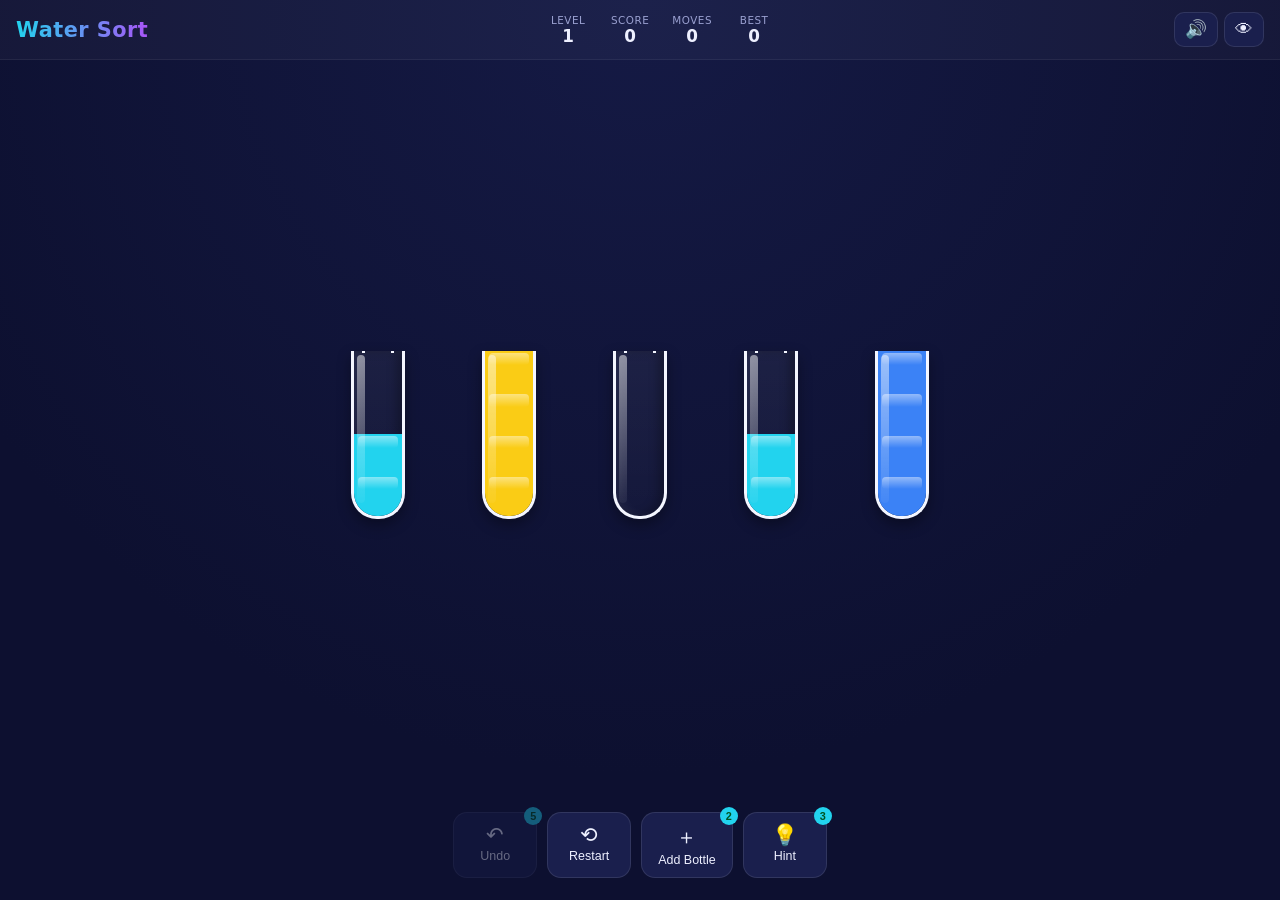
==== index.html @ 296abd73 "Make Water Sort Puzzle an installable, offline-capable PWA Add manifest.json, a cache-first service " ====
<!DOCTYPE html>
<html lang="en">
<head>
<meta charset="UTF-8" />
<meta name="viewport" content="width=device-width, initial-scale=1, maximum-scale=1, user-scalable=no" />
<title>Water Sort Puzzle</title>
<link rel="manifest" href="manifest.json" />
<link rel="icon" href="favicon.svg" type="image/svg+xml" />
<link rel="apple-touch-icon" href="icons/apple-touch-icon.png" />
<meta name="theme-color" content="#0d1030" />
<meta name="apple-mobile-web-app-capable" content="yes" />
<meta name="apple-mobile-web-app-status-bar-style" content="black-translucent" />
<link rel="stylesheet" href="style.css" />
</head>
<body>
  <header class="header">
    <h1 class="title">Water&nbsp;Sort</h1>
    <div class="stats">
      <div class="stat"><span class="stat-label">Level</span><span id="stat-level" class="stat-value">1</span></div>
      <div class="stat"><span class="stat-label">Score</span><span id="stat-score" class="stat-value">0</span></div>
      <div class="stat"><span class="stat-label">Moves</span><span id="stat-moves" class="stat-value">0</span></div>
      <div class="stat"><span class="stat-label">Best</span><span id="stat-best" class="stat-value">0</span></div>
    </div>
    <div class="header-toggles">
      <button id="btn-mute" class="icon-btn" title="Mute / unmute sound" aria-pressed="false">🔊</button>
      <button id="btn-colorblind" class="icon-btn" title="Colorblind-friendly symbols" aria-pressed="false">👁</button>
      <button id="btn-install" class="icon-btn" title="Install app" hidden>⬇</button>
    </div>
  </header>

  <main class="main">
    <div id="stuck-banner" class="stuck-banner" hidden>
      No moves left! Try <strong>Undo</strong> or <strong>Restart</strong>.
    </div>
    <div id="board" class="board"></div>
  </main>

  <footer class="controls">
    <button id="btn-undo" class="ctrl-btn">
      <span class="ctrl-icon">↶</span>
      <span class="ctrl-text">Undo</span>
      <span class="ctrl-count" id="undo-count">5</span>
    </button>
    <button id="btn-restart" class="ctrl-btn">
      <span class="ctrl-icon">⟲</span>
      <span class="ctrl-text">Restart</span>
    </button>
    <button id="btn-add" class="ctrl-btn">
      <span class="ctrl-icon">＋</span>
      <span class="ctrl-text">Add Bottle</span>
      <span class="ctrl-count" id="add-count">2</span>
    </button>
    <button id="btn-hint" class="ctrl-btn">
      <span class="ctrl-icon">💡</span>
      <span class="ctrl-text">Hint</span>
      <span class="ctrl-count" id="hint-count">3</span>
    </button>
  </footer>

  <div id="win-overlay" class="win-overlay" hidden>
    <canvas id="confetti-canvas" class="confetti-canvas"></canvas>
    <div class="win-card">
      <h2>Level Complete!</h2>
      <div id="win-stars" class="win-stars">★★★</div>
      <div id="win-score" class="win-score">+100 points</div>
      <button id="btn-next" class="ctrl-btn primary">Next Level →</button>
    </div>
  </div>

  <script src="game.js"></script>
  <script>
    (function () {
      // Register the service worker with a relative path so it works both
      // locally (including file://, where it silently fails) and on
      // GitHub Pages project subpaths.
      if ('serviceWorker' in navigator) {
        try {
          window.addEventListener('load', function () {
            navigator.serviceWorker.register('sw.js').catch(function () {});
          });
        } catch (e) {}
      }

      // Install prompt handling.
      var deferredPrompt = null;
      var installBtn = document.getElementById('btn-install');

      window.addEventListener('beforeinstallprompt', function (e) {
        e.preventDefault();
        deferredPrompt = e;
        if (installBtn) installBtn.hidden = false;
      });

      if (installBtn) {
        installBtn.addEventListener('click', function () {
          if (!deferredPrompt) return;
          deferredPrompt.prompt();
          deferredPrompt.userChoice
            .finally(function () {
              deferredPrompt = null;
              installBtn.hidden = true;
            });
        });
      }

      window.addEventListener('appinstalled', function () {
        deferredPrompt = null;
        if (installBtn) installBtn.hidden = true;
      });
    })();
  </script>
</body>
</html>
---- style.css ----
/* ---------- Base / variables ---------- */
:root {
  --bg: #0d1030;
  --bg-2: #151a45;
  --panel: #1a1f4d;
  --text: #eef0ff;
  --text-dim: #9aa0d0;
  --accent: #22d3ee;
  --rim: #f4f6ff;
  --danger: #ef4444;
  --radius: 16px;
}

* { box-sizing: border-box; }

html, body {
  margin: 0;
  padding: 0;
  height: 100%;
  background: radial-gradient(circle at 50% 0%, var(--bg-2), var(--bg) 70%);
  color: var(--text);
  font-family: 'Segoe UI', system-ui, -apple-system, Roboto, sans-serif;
  -webkit-tap-highlight-color: transparent;
  overflow-x: hidden;
}

body {
  display: flex;
  flex-direction: column;
  min-height: 100vh;
}

/* ---------- Header ---------- */
.header {
  display: flex;
  align-items: center;
  justify-content: space-between;
  gap: 8px;
  padding: 12px 16px;
  background: rgba(255, 255, 255, 0.03);
  border-bottom: 1px solid rgba(255, 255, 255, 0.06);
  flex-wrap: wrap;
}

.title {
  font-size: 1.3rem;
  margin: 0;
  font-weight: 700;
  letter-spacing: 0.5px;
  background: linear-gradient(90deg, #22d3ee, #a855f7);
  -webkit-background-clip: text;
  background-clip: text;
  color: transparent;
  white-space: nowrap;
}

.stats {
  display: flex;
  gap: 14px;
  flex-wrap: wrap;
}

.stat {
  display: flex;
  flex-direction: column;
  align-items: center;
  min-width: 48px;
}

.stat-label {
  font-size: 0.65rem;
  color: var(--text-dim);
  text-transform: uppercase;
  letter-spacing: 0.5px;
}

.stat-value {
  font-size: 1.05rem;
  font-weight: 700;
}

.header-toggles {
  display: flex;
  gap: 6px;
}

.icon-btn {
  background: var(--panel);
  border: 1px solid rgba(255, 255, 255, 0.1);
  color: var(--text);
  font-size: 1.1rem;
  border-radius: 10px;
  padding: 6px 10px;
  cursor: pointer;
  transition: transform 0.15s ease, background 0.15s ease;
}
.icon-btn:hover { transform: translateY(-1px); }
.icon-btn:active { transform: translateY(0); }
.icon-btn.active {
  background: linear-gradient(135deg, #22d3ee55, #a855f755);
  border-color: var(--accent);
}

/* ---------- Main / board ---------- */
.main {
  flex: 1;
  display: flex;
  flex-direction: column;
  align-items: center;
  justify-content: center;
  padding: 16px;
  gap: 12px;
}

.stuck-banner {
  background: rgba(239, 68, 68, 0.15);
  border: 1px solid var(--danger);
  color: #ffd7d7;
  padding: 8px 14px;
  border-radius: 10px;
  font-size: 0.85rem;
  text-align: center;
  animation: pulse-banner 1.6s ease-in-out infinite;
}

@keyframes pulse-banner {
  0%, 100% { opacity: 0.85; }
  50% { opacity: 1; }
}

.board {
  display: grid;
  grid-template-columns: repeat(5, 1fr);
  gap: 18px 14px;
  max-width: 640px;
  width: 100%;
  justify-items: center;
}

/* When there are more than 10 bottles, allow wrapping to a 3rd/4th row */
.board.bottles-11, .board.bottles-12, .board.bottles-13, .board.bottles-14 {
  grid-template-columns: repeat(5, 1fr);
}

.bottle-wrap {
  display: flex;
  align-items: flex-end;
  justify-content: center;
  height: 180px;
}

/* ---------- Bottle ---------- */
.bottle {
  position: relative;
  width: 54px;
  height: 168px;
  cursor: pointer;
  display: flex;
  align-items: flex-end;
  transition: transform 0.18s ease;
  outline: none;
}

.bottle.selected {
  transform: translateY(-14px);
}

.bottle.shake {
  animation: shake 0.32s ease;
}

@keyframes shake {
  0%, 100% { transform: translateX(0); }
  20% { transform: translateX(-6px); }
  40% { transform: translateX(6px); }
  60% { transform: translateX(-4px); }
  80% { transform: translateX(4px); }
}

.bottle.pour-bounce {
  animation: pourBounce 0.3s ease;
}

@keyframes pourBounce {
  0% { transform: scale(1); }
  40% { transform: scale(1.06, 0.94); }
  100% { transform: scale(1); }
}

.bottle.hint-from {
  animation: hintGlow 0.9s ease-in-out infinite;
}
.bottle.hint-to {
  animation: hintGlow 0.9s ease-in-out infinite;
  animation-delay: 0.2s;
}

@keyframes hintGlow {
  0%, 100% { filter: drop-shadow(0 0 0 rgba(250, 204, 21, 0)); }
  50% { filter: drop-shadow(0 0 10px rgba(250, 204, 21, 0.9)); }
}

.liquid-wrap {
  position: relative;
  width: 100%;
  height: 100%;
  background: linear-gradient(180deg, rgba(255,255,255,0.05), rgba(255,255,255,0.02));
  border: 3px solid var(--rim);
  border-top: none;
  border-radius: 0 0 26px 26px;
  display: flex;
  flex-direction: column-reverse;
  overflow: hidden;
  box-shadow:
    inset -6px 0 10px rgba(0,0,0,0.25),
    inset 6px 0 10px rgba(255,255,255,0.05),
    0 6px 14px rgba(0,0,0,0.35);
}

/* the neck / rim of the bottle */
.liquid-wrap::before {
  content: '';
  position: absolute;
  top: -8px;
  left: 8px;
  right: 8px;
  height: 10px;
  background: transparent;
  border-left: 3px solid var(--rim);
  border-right: 3px solid var(--rim);
  border-radius: 4px 4px 0 0;
}

.segment {
  position: relative;
  flex: 1 0 25%;
  width: 100%;
  transition: transform 0.28s cubic-bezier(.34,1.56,.64,1), opacity 0.2s ease, background 0.2s ease;
}

.segment.empty-seg {
  background: transparent;
}

.segment.lifted {
  transform: translateY(-10px);
}

.segment:not(.empty-seg)::after {
  content: '';
  position: absolute;
  top: 2px;
  left: 4px;
  right: 4px;
  height: 30%;
  background: linear-gradient(180deg, rgba(255,255,255,0.45), rgba(255,255,255,0));
  border-radius: 4px;
  pointer-events: none;
}

.seg-label {
  position: absolute;
  inset: 0;
  display: flex;
  align-items: center;
  justify-content: center;
  font-size: 0.85rem;
  font-weight: 700;
  color: rgba(0,0,0,0.55);
  text-shadow: 0 1px 1px rgba(255,255,255,0.3);
  pointer-events: none;
}

/* glossy highlight overlay on the glass itself */
.glass-overlay {
  position: absolute;
  top: 4px;
  left: 6px;
  width: 8px;
  height: calc(100% - 20px);
  background: linear-gradient(180deg, rgba(255,255,255,0.5), rgba(255,255,255,0.05));
  border-radius: 6px;
  pointer-events: none;
  filter: blur(0.5px);
}

/* ---------- Controls / footer ---------- */
.controls {
  display: flex;
  justify-content: center;
  flex-wrap: wrap;
  gap: 10px;
  padding: 14px 16px 22px;
}

.ctrl-btn {
  position: relative;
  display: flex;
  flex-direction: column;
  align-items: center;
  gap: 2px;
  background: var(--panel);
  border: 1px solid rgba(255, 255, 255, 0.1);
  color: var(--text);
  padding: 10px 16px;
  border-radius: 14px;
  cursor: pointer;
  min-width: 84px;
  transition: transform 0.15s ease, opacity 0.15s ease, background 0.15s ease;
  font-size: 0.78rem;
}

.ctrl-btn:hover:not(:disabled) { transform: translateY(-2px); }
.ctrl-btn:active:not(:disabled) { transform: translateY(0); }

.ctrl-btn:disabled {
  opacity: 0.4;
  cursor: not-allowed;
}

.ctrl-icon { font-size: 1.3rem; }

.ctrl-count {
  position: absolute;
  top: -6px;
  right: -6px;
  background: var(--accent);
  color: #052;
  font-weight: 700;
  font-size: 0.68rem;
  min-width: 18px;
  height: 18px;
  border-radius: 9px;
  display: flex;
  align-items: center;
  justify-content: center;
  padding: 0 4px;
}

.ctrl-btn.primary {
  background: linear-gradient(135deg, #22d3ee, #a855f7);
  color: #06081a;
  font-weight: 700;
  font-size: 0.95rem;
  padding: 12px 28px;
  min-width: auto;
}

/* ---------- Win overlay ---------- */
.win-overlay {
  position: fixed;
  inset: 0;
  background: rgba(5, 6, 20, 0.72);
  display: flex;
  align-items: center;
  justify-content: center;
  z-index: 50;
  opacity: 0;
  transition: opacity 0.25s ease;
}

.win-overlay.show { opacity: 1; }
.win-overlay[hidden] { display: none; }

.confetti-canvas {
  position: absolute;
  inset: 0;
  width: 100%;
  height: 100%;
  pointer-events: none;
}

.win-card {
  position: relative;
  background: linear-gradient(160deg, #1a1f4d, #0d1030);
  border: 1px solid rgba(255,255,255,0.15);
  border-radius: 20px;
  padding: 32px 40px;
  text-align: center;
  box-shadow: 0 20px 60px rgba(0,0,0,0.5);
  animation: winPop 0.4s cubic-bezier(.34,1.56,.64,1);
}

@keyframes winPop {
  0% { transform: scale(0.7); opacity: 0; }
  100% { transform: scale(1); opacity: 1; }
}

.win-card h2 {
  margin: 0 0 10px;
  font-size: 1.5rem;
}

.win-stars {
  font-size: 2rem;
  color: #facc15;
  margin-bottom: 8px;
  letter-spacing: 4px;
}

.win-score {
  color: var(--text-dim);
  margin-bottom: 20px;
  font-size: 1.05rem;
}

/* ---------- Responsive ---------- */
@media (max-width: 480px) {
  .bottle { width: 42px; height: 138px; }
  .bottle-wrap { height: 150px; }
  .board { gap: 12px 8px; }
  .title { font-size: 1.05rem; }
  .stat-value { font-size: 0.9rem; }
  .ctrl-btn { min-width: 70px; padding: 8px 10px; font-size: 0.7rem; }
  .ctrl-icon { font-size: 1.1rem; }
}

@media (max-width: 360px) {
  .board { grid-template-columns: repeat(5, 1fr); gap: 10px 6px; }
  .bottle { width: 36px; }
}
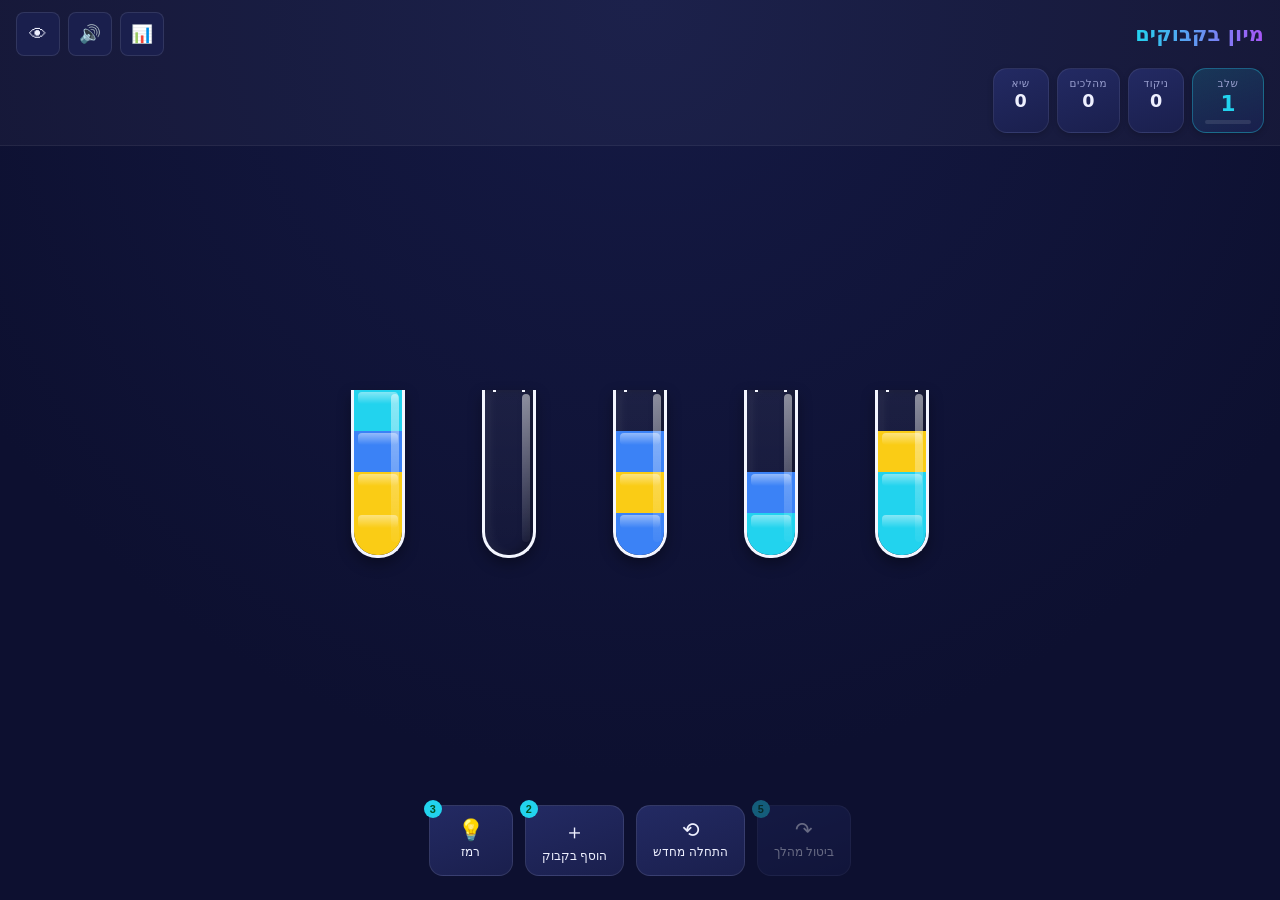
==== commit dfd3d5ba: "Localize UI to Hebrew (RTL) and upgrade visual design - Full Hebrew translation of all user-facing s" ====
--- a/index.html
+++ b/index.html
@@ -1,9 +1,9 @@
 <!DOCTYPE html>
-<html lang="en">
+<html lang="he" dir="rtl">
 <head>
 <meta charset="UTF-8" />
 <meta name="viewport" content="width=device-width, initial-scale=1, maximum-scale=1, user-scalable=no" />
-<title>Water Sort Puzzle</title>
+<title>מיון בקבוקים</title>
 <link rel="manifest" href="manifest.json" />
 <link rel="icon" href="favicon.svg" type="image/svg+xml" />
 <link rel="apple-touch-icon" href="icons/apple-touch-icon.png" />
@@ -14,56 +14,79 @@
 </head>
 <body>
   <header class="header">
-    <h1 class="title">Water&nbsp;Sort</h1>
+    <div class="header-top">
+      <h1 class="title">מיון בקבוקים</h1>
+      <div class="header-toggles">
+        <button id="btn-stats" class="icon-btn" title="סטטיסטיקות" aria-label="סטטיסטיקות">📊</button>
+        <button id="btn-mute" class="icon-btn" title="השתקה / ביטול השתקה" aria-label="השתקה" aria-pressed="false">🔊</button>
+        <button id="btn-colorblind" class="icon-btn" title="סמלים לעיוורי צבעים" aria-label="סמלים לעיוורי צבעים" aria-pressed="false">👁</button>
+        <button id="btn-install" class="icon-btn" title="התקן אפליקציה" aria-label="התקן אפליקציה" hidden>⬇</button>
+      </div>
+    </div>
     <div class="stats">
-      <div class="stat"><span class="stat-label">Level</span><span id="stat-level" class="stat-value">1</span></div>
-      <div class="stat"><span class="stat-label">Score</span><span id="stat-score" class="stat-value">0</span></div>
-      <div class="stat"><span class="stat-label">Moves</span><span id="stat-moves" class="stat-value">0</span></div>
-      <div class="stat"><span class="stat-label">Best</span><span id="stat-best" class="stat-value">0</span></div>
-    </div>
-    <div class="header-toggles">
-      <button id="btn-mute" class="icon-btn" title="Mute / unmute sound" aria-pressed="false">🔊</button>
-      <button id="btn-colorblind" class="icon-btn" title="Colorblind-friendly symbols" aria-pressed="false">👁</button>
-      <button id="btn-install" class="icon-btn" title="Install app" hidden>⬇</button>
+      <div class="stat stat-level">
+        <span class="stat-label">שלב</span>
+        <span id="stat-level" class="stat-value">1</span>
+        <div class="level-progress"><div id="level-progress-fill" class="level-progress-fill"></div></div>
+      </div>
+      <div class="stat"><span class="stat-label">ניקוד</span><span id="stat-score" class="stat-value">0</span></div>
+      <div class="stat"><span class="stat-label">מהלכים</span><span id="stat-moves" class="stat-value">0</span></div>
+      <div class="stat"><span class="stat-label">שיא</span><span id="stat-best" class="stat-value">0</span></div>
     </div>
   </header>
 
   <main class="main">
     <div id="stuck-banner" class="stuck-banner" hidden>
-      No moves left! Try <strong>Undo</strong> or <strong>Restart</strong>.
+      אין מהלכים אפשריים! נסו <strong>ביטול מהלך</strong> או <strong>התחלה מחדש</strong>.
     </div>
     <div id="board" class="board"></div>
   </main>
 
   <footer class="controls">
-    <button id="btn-undo" class="ctrl-btn">
-      <span class="ctrl-icon">↶</span>
-      <span class="ctrl-text">Undo</span>
+    <button id="btn-undo" class="ctrl-btn" aria-label="ביטול מהלך">
+      <span class="ctrl-icon">↷</span>
+      <span class="ctrl-text">ביטול מהלך</span>
       <span class="ctrl-count" id="undo-count">5</span>
     </button>
-    <button id="btn-restart" class="ctrl-btn">
+    <button id="btn-restart" class="ctrl-btn" aria-label="התחלה מחדש">
       <span class="ctrl-icon">⟲</span>
-      <span class="ctrl-text">Restart</span>
+      <span class="ctrl-text">התחלה מחדש</span>
     </button>
-    <button id="btn-add" class="ctrl-btn">
+    <button id="btn-add" class="ctrl-btn" aria-label="הוסף בקבוק">
       <span class="ctrl-icon">＋</span>
-      <span class="ctrl-text">Add Bottle</span>
+      <span class="ctrl-text">הוסף בקבוק</span>
       <span class="ctrl-count" id="add-count">2</span>
     </button>
-    <button id="btn-hint" class="ctrl-btn">
+    <button id="btn-hint" class="ctrl-btn" aria-label="רמז">
       <span class="ctrl-icon">💡</span>
-      <span class="ctrl-text">Hint</span>
+      <span class="ctrl-text">רמז</span>
       <span class="ctrl-count" id="hint-count">3</span>
     </button>
   </footer>
 
+  <div id="stats-overlay" class="stats-overlay" hidden>
+    <div class="stats-card">
+      <button id="btn-stats-close" class="overlay-close" aria-label="סגור">✕</button>
+      <h2>סטטיסטיקות</h2>
+      <div class="stats-grid">
+        <div class="stats-item"><span class="stats-num" id="s-levels">0</span><span class="stats-lbl">שלבים שהושלמו</span></div>
+        <div class="stats-item"><span class="stats-num" id="s-moves">0</span><span class="stats-lbl">סה"כ מהלכים</span></div>
+        <div class="stats-item"><span class="stats-num" id="s-hints">0</span><span class="stats-lbl">רמזים בשימוש</span></div>
+        <div class="stats-item"><span class="stats-num" id="s-undos">0</span><span class="stats-lbl">ביטולים בשימוש</span></div>
+        <div class="stats-item"><span class="stats-num" id="s-streak">0</span><span class="stats-lbl">רצף נוכחי</span></div>
+        <div class="stats-item"><span class="stats-num" id="s-best-streak">0</span><span class="stats-lbl">רצף שיא</span></div>
+      </div>
+    </div>
+  </div>
+
   <div id="win-overlay" class="win-overlay" hidden>
     <canvas id="confetti-canvas" class="confetti-canvas"></canvas>
     <div class="win-card">
-      <h2>Level Complete!</h2>
+      <h2>כל הכבוד!</h2>
       <div id="win-stars" class="win-stars">★★★</div>
-      <div id="win-score" class="win-score">+100 points</div>
-      <button id="btn-next" class="ctrl-btn primary">Next Level →</button>
+      <div id="win-score" class="win-score">+100 נקודות</div>
+      <div id="win-total" class="win-total">סה"כ: 0</div>
+      <button id="btn-next" class="ctrl-btn primary">השלב הבא ←</button>
     </div>
   </div>
 
--- a/style.css
+++ b/style.css
@@ -3,15 +3,40 @@
   --bg: #0d1030;
   --bg-2: #151a45;
   --panel: #1a1f4d;
+  --panel-2: #232a63;
   --text: #eef0ff;
   --text-dim: #9aa0d0;
   --accent: #22d3ee;
+  --accent-2: #a855f7;
   --rim: #f4f6ff;
   --danger: #ef4444;
-  --radius: 16px;
+  --success: #22c55e;
+
+  --radius-sm: 8px;
+  --radius-md: 14px;
+  --radius-lg: 20px;
+  --radius-xl: 26px;
+
+  --space-1: 4px;
+  --space-2: 8px;
+  --space-3: 12px;
+  --space-4: 16px;
+  --space-5: 24px;
+  --space-6: 32px;
+
+  --ease-pop: cubic-bezier(.34, 1.56, .64, 1);
+  --dur-fast: 0.15s;
+  --dur-med: 0.28s;
+
+  --safe-top: env(safe-area-inset-top, 0px);
+  --safe-bottom: env(safe-area-inset-bottom, 0px);
+  --safe-inline-start: env(safe-area-inset-left, 0px);
+  --safe-inline-end: env(safe-area-inset-right, 0px);
 }
 
 * { box-sizing: border-box; }
+
+[hidden] { display: none !important; }
 
 html, body {
   margin: 0;
@@ -19,7 +44,7 @@
   height: 100%;
   background: radial-gradient(circle at 50% 0%, var(--bg-2), var(--bg) 70%);
   color: var(--text);
-  font-family: 'Segoe UI', system-ui, -apple-system, Roboto, sans-serif;
+  font-family: "Assistant", "Rubik", "Segoe UI", system-ui, -apple-system, Roboto, sans-serif;
   -webkit-tap-highlight-color: transparent;
   overflow-x: hidden;
 }
@@ -30,23 +55,38 @@
   min-height: 100vh;
 }
 
+@media (prefers-reduced-motion: reduce) {
+  *, *::before, *::after {
+    animation-duration: 0.001ms !important;
+    animation-iteration-count: 1 !important;
+    transition-duration: 0.001ms !important;
+    scroll-behavior: auto !important;
+  }
+}
+
 /* ---------- Header ---------- */
 .header {
-  display: flex;
-  align-items: center;
-  justify-content: space-between;
-  gap: 8px;
-  padding: 12px 16px;
+  padding: calc(var(--space-3) + var(--safe-top)) var(--space-4) var(--space-3);
+  padding-inline: calc(var(--space-4) + var(--safe-inline-start)) calc(var(--space-4) + var(--safe-inline-end));
   background: rgba(255, 255, 255, 0.03);
   border-bottom: 1px solid rgba(255, 255, 255, 0.06);
-  flex-wrap: wrap;
+  display: flex;
+  flex-direction: column;
+  gap: var(--space-3);
+}
+
+.header-top {
+  display: flex;
+  align-items: center;
+  justify-content: space-between;
+  gap: var(--space-2);
 }
 
 .title {
   font-size: 1.3rem;
   margin: 0;
-  font-weight: 700;
-  letter-spacing: 0.5px;
+  font-weight: 800;
+  letter-spacing: 0.2px;
   background: linear-gradient(90deg, #22d3ee, #a855f7);
   -webkit-background-clip: text;
   background-clip: text;
@@ -56,7 +96,7 @@
 
 .stats {
   display: flex;
-  gap: 14px;
+  gap: var(--space-2);
   flex-wrap: wrap;
 }
 
@@ -64,7 +104,19 @@
   display: flex;
   flex-direction: column;
   align-items: center;
-  min-width: 48px;
+  gap: 2px;
+  min-width: 56px;
+  background: linear-gradient(160deg, var(--panel-2), var(--panel));
+  border: 1px solid rgba(255, 255, 255, 0.08);
+  border-radius: var(--radius-md);
+  padding: var(--space-2) var(--space-3);
+  box-shadow: 0 2px 6px rgba(0, 0, 0, 0.2);
+}
+
+.stat-level {
+  min-width: 72px;
+  border-color: rgba(34, 211, 238, 0.35);
+  background: linear-gradient(160deg, rgba(34, 211, 238, 0.16), var(--panel));
 }
 
 .stat-label {
@@ -75,13 +127,36 @@
 }
 
 .stat-value {
-  font-size: 1.05rem;
+  font-size: 1.1rem;
   font-weight: 700;
+  font-variant-numeric: tabular-nums;
+}
+
+.stat-level .stat-value {
+  font-size: 1.35rem;
+  color: var(--accent);
+}
+
+.level-progress {
+  width: 100%;
+  height: 4px;
+  margin-top: 2px;
+  background: rgba(255, 255, 255, 0.1);
+  border-radius: 2px;
+  overflow: hidden;
+}
+
+.level-progress-fill {
+  height: 100%;
+  width: 0%;
+  background: linear-gradient(90deg, var(--accent), var(--accent-2));
+  border-radius: 2px;
+  transition: width var(--dur-med) ease;
 }
 
 .header-toggles {
   display: flex;
-  gap: 6px;
+  gap: var(--space-2);
 }
 
 .icon-btn {
@@ -89,13 +164,18 @@
   border: 1px solid rgba(255, 255, 255, 0.1);
   color: var(--text);
   font-size: 1.1rem;
-  border-radius: 10px;
+  border-radius: var(--radius-sm);
+  min-width: 44px;
+  min-height: 44px;
+  display: inline-flex;
+  align-items: center;
+  justify-content: center;
   padding: 6px 10px;
   cursor: pointer;
-  transition: transform 0.15s ease, background 0.15s ease;
+  transition: transform var(--dur-fast) ease, background var(--dur-fast) ease;
 }
 .icon-btn:hover { transform: translateY(-1px); }
-.icon-btn:active { transform: translateY(0); }
+.icon-btn:active { transform: translateY(0) scale(0.96); }
 .icon-btn.active {
   background: linear-gradient(135deg, #22d3ee55, #a855f755);
   border-color: var(--accent);
@@ -108,16 +188,17 @@
   flex-direction: column;
   align-items: center;
   justify-content: center;
-  padding: 16px;
-  gap: 12px;
+  padding: var(--space-4);
+  padding-inline: calc(var(--space-4) + var(--safe-inline-start)) calc(var(--space-4) + var(--safe-inline-end));
+  gap: var(--space-3);
 }
 
 .stuck-banner {
   background: rgba(239, 68, 68, 0.15);
   border: 1px solid var(--danger);
   color: #ffd7d7;
-  padding: 8px 14px;
-  border-radius: 10px;
+  padding: var(--space-2) var(--space-4);
+  border-radius: var(--radius-sm);
   font-size: 0.85rem;
   text-align: center;
   animation: pulse-banner 1.6s ease-in-out infinite;
@@ -157,16 +238,34 @@
   cursor: pointer;
   display: flex;
   align-items: flex-end;
-  transition: transform 0.18s ease;
+  transition: transform var(--dur-med) var(--ease-pop), filter var(--dur-med) ease;
   outline: none;
 }
 
 .bottle.selected {
-  transform: translateY(-14px);
+  transform: translateY(-16px) scale(1.03);
+  filter: drop-shadow(0 10px 18px rgba(34, 211, 238, 0.35));
+}
+
+.bottle.selected .liquid-wrap {
+  border-color: var(--accent);
+  box-shadow:
+    inset -6px 0 10px rgba(0,0,0,0.25),
+    inset 6px 0 10px rgba(255,255,255,0.05),
+    0 0 0 3px rgba(34, 211, 238, 0.25),
+    0 10px 20px rgba(34, 211, 238, 0.25);
 }
 
 .bottle.shake {
   animation: shake 0.32s ease;
+}
+
+.bottle.shake .liquid-wrap {
+  border-color: var(--danger);
+  box-shadow:
+    inset -6px 0 10px rgba(0,0,0,0.25),
+    inset 6px 0 10px rgba(255,255,255,0.05),
+    0 0 0 3px rgba(239, 68, 68, 0.35);
 }
 
 @keyframes shake {
@@ -178,12 +277,12 @@
 }
 
 .bottle.pour-bounce {
-  animation: pourBounce 0.3s ease;
+  animation: pourBounce 0.34s ease;
 }
 
 @keyframes pourBounce {
   0% { transform: scale(1); }
-  40% { transform: scale(1.06, 0.94); }
+  40% { transform: scale(1.07, 0.92) translateY(2px); }
   100% { transform: scale(1); }
 }
 
@@ -215,6 +314,7 @@
     inset -6px 0 10px rgba(0,0,0,0.25),
     inset 6px 0 10px rgba(255,255,255,0.05),
     0 6px 14px rgba(0,0,0,0.35);
+  transition: border-color var(--dur-fast) ease, box-shadow var(--dur-fast) ease;
 }
 
 /* the neck / rim of the bottle */
@@ -222,12 +322,11 @@
   content: '';
   position: absolute;
   top: -8px;
-  left: 8px;
-  right: 8px;
+  inset-inline: 8px;
   height: 10px;
   background: transparent;
-  border-left: 3px solid var(--rim);
-  border-right: 3px solid var(--rim);
+  border-inline-start: 3px solid var(--rim);
+  border-inline-end: 3px solid var(--rim);
   border-radius: 4px 4px 0 0;
 }
 
@@ -235,7 +334,7 @@
   position: relative;
   flex: 1 0 25%;
   width: 100%;
-  transition: transform 0.28s cubic-bezier(.34,1.56,.64,1), opacity 0.2s ease, background 0.2s ease;
+  transition: transform var(--dur-med) var(--ease-pop), opacity 0.2s ease, background 0.2s ease;
 }
 
 .segment.empty-seg {
@@ -244,14 +343,18 @@
 
 .segment.lifted {
   transform: translateY(-10px);
+}
+
+.segment.pouring-out {
+  transform: translateY(-140%) scale(0.85, 1.15);
+  opacity: 0;
 }
 
 .segment:not(.empty-seg)::after {
   content: '';
   position: absolute;
   top: 2px;
-  left: 4px;
-  right: 4px;
+  inset-inline: 4px;
   height: 30%;
   background: linear-gradient(180deg, rgba(255,255,255,0.45), rgba(255,255,255,0));
   border-radius: 4px;
@@ -275,7 +378,7 @@
 .glass-overlay {
   position: absolute;
   top: 4px;
-  left: 6px;
+  inset-inline-start: 6px;
   width: 8px;
   height: calc(100% - 20px);
   background: linear-gradient(180deg, rgba(255,255,255,0.5), rgba(255,255,255,0.05));
@@ -289,8 +392,9 @@
   display: flex;
   justify-content: center;
   flex-wrap: wrap;
-  gap: 10px;
-  padding: 14px 16px 22px;
+  gap: var(--space-3);
+  padding: var(--space-4) var(--space-4) calc(var(--space-5) + var(--safe-bottom));
+  padding-inline: calc(var(--space-4) + var(--safe-inline-start)) calc(var(--space-4) + var(--safe-inline-end));
 }
 
 .ctrl-btn {
@@ -299,19 +403,20 @@
   flex-direction: column;
   align-items: center;
   gap: 2px;
-  background: var(--panel);
+  background: linear-gradient(160deg, var(--panel-2), var(--panel));
   border: 1px solid rgba(255, 255, 255, 0.1);
   color: var(--text);
-  padding: 10px 16px;
-  border-radius: 14px;
+  padding: var(--space-3) var(--space-4);
+  border-radius: var(--radius-md);
   cursor: pointer;
   min-width: 84px;
-  transition: transform 0.15s ease, opacity 0.15s ease, background 0.15s ease;
+  min-height: 44px;
+  transition: transform var(--dur-fast) ease, opacity var(--dur-fast) ease, background var(--dur-fast) ease, box-shadow var(--dur-fast) ease;
   font-size: 0.78rem;
 }
 
-.ctrl-btn:hover:not(:disabled) { transform: translateY(-2px); }
-.ctrl-btn:active:not(:disabled) { transform: translateY(0); }
+.ctrl-btn:hover:not(:disabled) { transform: translateY(-2px); box-shadow: 0 6px 14px rgba(0,0,0,0.3); }
+.ctrl-btn:active:not(:disabled) { transform: translateY(0) scale(0.97); }
 
 .ctrl-btn:disabled {
   opacity: 0.4;
@@ -323,7 +428,7 @@
 .ctrl-count {
   position: absolute;
   top: -6px;
-  right: -6px;
+  inset-inline-end: -6px;
   background: var(--accent);
   color: #052;
   font-weight: 700;
@@ -374,11 +479,12 @@
   position: relative;
   background: linear-gradient(160deg, #1a1f4d, #0d1030);
   border: 1px solid rgba(255,255,255,0.15);
-  border-radius: 20px;
-  padding: 32px 40px;
+  border-radius: var(--radius-lg);
+  padding: var(--space-6) var(--space-6);
   text-align: center;
   box-shadow: 0 20px 60px rgba(0,0,0,0.5);
-  animation: winPop 0.4s cubic-bezier(.34,1.56,.64,1);
+  animation: winPop 0.4s var(--ease-pop);
+  max-width: min(90vw, 360px);
 }
 
 @keyframes winPop {
@@ -388,20 +494,118 @@
 
 .win-card h2 {
   margin: 0 0 10px;
-  font-size: 1.5rem;
+  font-size: 1.6rem;
 }
 
 .win-stars {
-  font-size: 2rem;
+  font-size: 2.2rem;
   color: #facc15;
   margin-bottom: 8px;
-  letter-spacing: 4px;
+  letter-spacing: 6px;
+}
+
+.win-stars .star {
+  display: inline-block;
+  animation: starPop 0.5s var(--ease-pop) backwards;
+}
+.win-stars .star:nth-child(1) { animation-delay: 0.05s; }
+.win-stars .star:nth-child(2) { animation-delay: 0.18s; }
+.win-stars .star:nth-child(3) { animation-delay: 0.31s; }
+
+@keyframes starPop {
+  0% { transform: scale(0) rotate(-30deg); opacity: 0; }
+  70% { transform: scale(1.25) rotate(8deg); opacity: 1; }
+  100% { transform: scale(1) rotate(0); }
 }
 
 .win-score {
+  color: var(--text);
+  margin-bottom: 4px;
+  font-size: 1.15rem;
+  font-weight: 700;
+}
+
+.win-total {
   color: var(--text-dim);
-  margin-bottom: 20px;
-  font-size: 1.05rem;
+  margin-bottom: var(--space-5);
+  font-size: 0.9rem;
+}
+
+/* ---------- Stats overlay ---------- */
+.stats-overlay {
+  position: fixed;
+  inset: 0;
+  background: rgba(5, 6, 20, 0.72);
+  display: flex;
+  align-items: center;
+  justify-content: center;
+  z-index: 50;
+  padding: var(--space-4);
+}
+.stats-overlay[hidden] { display: none; }
+
+.stats-card {
+  position: relative;
+  background: linear-gradient(160deg, #1a1f4d, #0d1030);
+  border: 1px solid rgba(255,255,255,0.15);
+  border-radius: var(--radius-lg);
+  padding: var(--space-6) var(--space-5);
+  box-shadow: 0 20px 60px rgba(0,0,0,0.5);
+  max-width: min(92vw, 420px);
+  width: 100%;
+  animation: winPop 0.3s var(--ease-pop);
+}
+
+.stats-card h2 {
+  margin: 0 0 var(--space-4);
+  font-size: 1.3rem;
+  text-align: center;
+}
+
+.overlay-close {
+  position: absolute;
+  top: var(--space-3);
+  inset-inline-end: var(--space-3);
+  background: var(--panel);
+  border: 1px solid rgba(255,255,255,0.12);
+  color: var(--text);
+  border-radius: 50%;
+  width: 32px;
+  height: 32px;
+  min-width: 32px;
+  min-height: 32px;
+  cursor: pointer;
+  font-size: 0.9rem;
+}
+
+.stats-grid {
+  display: grid;
+  grid-template-columns: repeat(2, 1fr);
+  gap: var(--space-3);
+}
+
+.stats-item {
+  display: flex;
+  flex-direction: column;
+  align-items: center;
+  gap: 2px;
+  background: var(--panel);
+  border: 1px solid rgba(255,255,255,0.08);
+  border-radius: var(--radius-md);
+  padding: var(--space-3);
+}
+
+.stats-num {
+  font-size: 1.4rem;
+  font-weight: 800;
+  color: var(--accent);
+  font-variant-numeric: tabular-nums;
+}
+
+.stats-lbl {
+  font-size: 0.72rem;
+  color: var(--text-dim);
+  text-align: center;
 }
 
 /* ---------- Responsive ---------- */
@@ -411,6 +615,7 @@
   .board { gap: 12px 8px; }
   .title { font-size: 1.05rem; }
   .stat-value { font-size: 0.9rem; }
+  .stat-level .stat-value { font-size: 1.1rem; }
   .ctrl-btn { min-width: 70px; padding: 8px 10px; font-size: 0.7rem; }
   .ctrl-icon { font-size: 1.1rem; }
 }
@@ -418,4 +623,6 @@
 @media (max-width: 360px) {
   .board { grid-template-columns: repeat(5, 1fr); gap: 10px 6px; }
   .bottle { width: 36px; }
-}
+  .stat { min-width: 46px; padding: 6px 8px; }
+  .stat-level { min-width: 60px; }
+}
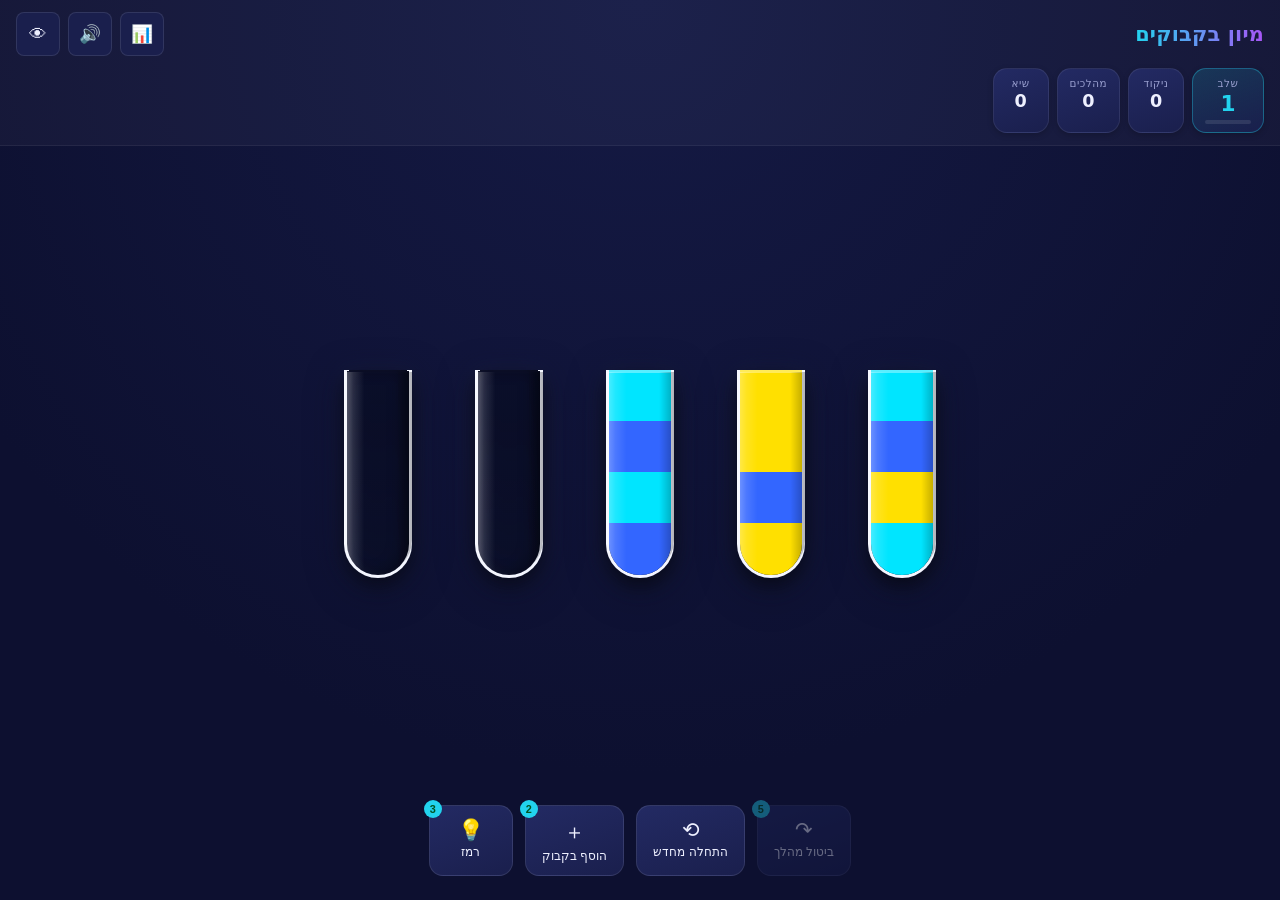
==== commit 0b20cf99: "Continuous difficulty curve for every level, plus locked bottles Difficulty is now one smooth, stric" ====
--- a/index.html
+++ b/index.html
@@ -39,6 +39,7 @@
     <div id="stuck-banner" class="stuck-banner" hidden>
       אין מהלכים אפשריים! נסו <strong>ביטול מהלך</strong> או <strong>התחלה מחדש</strong>.
     </div>
+    <div id="lock-note" class="lock-note" hidden></div>
     <div id="board" class="board"></div>
   </main>
 
--- a/style.css
+++ b/style.css
@@ -172,6 +172,7 @@
   justify-content: center;
   padding: 6px 10px;
   cursor: pointer;
+  touch-action: manipulation;
   transition: transform var(--dur-fast) ease, background var(--dur-fast) ease;
 }
 .icon-btn:hover { transform: translateY(-1px); }
@@ -227,24 +228,107 @@
   display: flex;
   align-items: flex-end;
   justify-content: center;
-  height: 180px;
+  height: 220px;
 }
 
 /* ---------- Bottle ---------- */
 .bottle {
   position: relative;
-  width: 54px;
-  height: 168px;
+  width: 68px;
+  height: 208px;
   cursor: pointer;
   display: flex;
   align-items: flex-end;
-  transition: transform var(--dur-med) var(--ease-pop), filter var(--dur-med) ease;
+  touch-action: manipulation;
+  transition: transform 0.15s var(--ease-pop), filter 0.15s ease;
   outline: none;
+  filter: drop-shadow(0 6px 16px rgba(0, 0, 0, 0.55)) drop-shadow(0 0 10px rgba(80, 100, 200, 0.15));
 }
 
 .bottle.selected {
   transform: translateY(-16px) scale(1.03);
   filter: drop-shadow(0 10px 18px rgba(34, 211, 238, 0.35));
+}
+
+/* ---------- Locked bottles ---------- */
+.lock-note {
+  background: rgba(251, 191, 36, 0.12);
+  border: 1px solid rgba(251, 191, 36, 0.55);
+  color: #ffe9a8;
+  padding: 3px var(--space-3);
+  border-radius: var(--radius-sm);
+  font-size: 0.74rem;
+  line-height: 1.3;
+  text-align: center;
+}
+.lock-note.open { background: rgba(52, 211, 153, 0.12); border-color: rgba(52, 211, 153, 0.55); color: #c6f6df; }
+.bottle.locked .liquid-wrap { border-color: #fbbf24; }
+.bottle.locked .segment { filter: saturate(0.55) brightness(0.7); }
+.bottle.locked { cursor: not-allowed; }
+.lock-badge {
+  position: absolute;
+  top: 38%;
+  left: 50%;
+  transform: translate(-50%, -50%);
+  z-index: 4;
+  display: flex;
+  flex-direction: column;
+  align-items: center;
+  gap: 1px;
+  color: #fbbf24;
+  background: rgba(16, 18, 32, 0.88);
+  border: 1.5px solid #fbbf24;
+  border-radius: 10px;
+  padding: 3px 5px 2px;
+  pointer-events: none;
+  line-height: 1;
+}
+.lock-badge svg { width: 18px; height: 18px; display: block; }
+.lock-need { font-size: 0.85rem; font-weight: 800; color: #fff; font-variant-numeric: tabular-nums; }
+.bottle.just-unlocked { animation: unlockFlash 0.9s ease; }
+@keyframes unlockFlash {
+  0% { filter: drop-shadow(0 0 0 rgba(251,191,36,0)); }
+  30% { filter: drop-shadow(0 0 18px rgba(251,191,36,0.95)); }
+  100% { filter: drop-shadow(0 6px 16px rgba(0,0,0,0.55)); }
+}
+
+/* the note costs one line of height; take it back from the row gaps so the
+   controls stay on screen on a 390x844 phone with 14 bottles */
+.has-locks .board { row-gap: 4px; }
+
+/* Pour: source bottle tilts + shifts toward the destination. The angle and
+   offsets are computed per-pour in JS (real screen coordinates), so this is
+   correct for RTL and for destinations on another row. */
+.bottle.pour-tilt {
+  transition: transform 0.32s ease-out;
+  transform:
+    translate(var(--tilt-x, 0), var(--tilt-y, 0))
+    rotate(var(--tilt-angle, 0deg));
+  transform-origin: 50% 90%;
+  z-index: 5;
+}
+
+.pour-stream {
+  position: fixed;
+  width: 6px;
+  height: 6px;
+  border-radius: 3px;
+  transform: translate(0, 0);
+  animation: pourStreamTravel 0.32s ease-in forwards;
+  pointer-events: none;
+  z-index: 50;
+  box-shadow: 0 0 6px rgba(255, 255, 255, 0.4);
+}
+
+@keyframes pourStreamTravel {
+  0% { transform: translate(0, 0) scaleY(0.6); opacity: 0; }
+  15% { opacity: 1; }
+  100% { transform: translate(var(--stream-dx), var(--stream-dy)) scaleY(1.8); opacity: 0.15; }
+}
+
+.segment.rising {
+  transform: scaleY(0);
+  transform-origin: bottom;
 }
 
 .bottle.selected .liquid-wrap {
@@ -303,36 +387,45 @@
   position: relative;
   width: 100%;
   height: 100%;
-  background: linear-gradient(180deg, rgba(255,255,255,0.05), rgba(255,255,255,0.02));
+  background: linear-gradient(180deg, rgba(10, 14, 40, 0.9), rgba(10, 14, 40, 0.65));
   border: 3px solid var(--rim);
   border-top: none;
-  border-radius: 0 0 26px 26px;
+  /* Test-tube: straight sides, fully rounded (semicircular) bottom. Radius
+     is driven by the tube's own width so it stays a true semicircle at any
+     size (mobile breakpoints shrink width + this together). */
+  border-radius: 0 0 34px 34px;
   display: flex;
   flex-direction: column-reverse;
   overflow: hidden;
   box-shadow:
-    inset -6px 0 10px rgba(0,0,0,0.25),
-    inset 6px 0 10px rgba(255,255,255,0.05),
-    0 6px 14px rgba(0,0,0,0.35);
+    inset -8px 0 14px rgba(0,0,0,0.35),
+    inset 4px 0 10px rgba(255,255,255,0.04),
+    0 8px 18px rgba(0,0,0,0.4);
   transition: border-color var(--dur-fast) ease, box-shadow var(--dur-fast) ease;
 }
 
-/* the neck / rim of the bottle */
+/* the neck / rim of the bottle: squared-off open top with a thin flared rim */
 .liquid-wrap::before {
   content: '';
   position: absolute;
-  top: -8px;
-  inset-inline: 8px;
+  top: -9px;
+  inset-inline: -2px;
   height: 10px;
   background: transparent;
-  border-inline-start: 3px solid var(--rim);
-  border-inline-end: 3px solid var(--rim);
-  border-radius: 4px 4px 0 0;
+  border-inline-start: 4px solid var(--rim);
+  border-inline-end: 4px solid var(--rim);
+  border-radius: 3px 3px 0 0;
 }
 
 .segment {
   position: relative;
-  flex: 1 0 25%;
+  /* flex-basis 0 + grow 1 divides the bottle evenly among however many
+     segments exist (4-8, per-level capacity) instead of a fixed 25%,
+     which would overflow/underflow when capacity != 4. Bands sit flush
+     against each other (no gap/border-radius) so the liquid reads as one
+     continuous column with crisp flat boundaries between colors. */
+  flex: 1 1 0;
+  min-height: 0;
   width: 100%;
   transition: transform var(--dur-med) var(--ease-pop), opacity 0.2s ease, background 0.2s ease;
 }
@@ -350,14 +443,15 @@
   opacity: 0;
 }
 
-.segment:not(.empty-seg)::after {
+/* Flat top surface highlight only on the topmost filled band of the whole
+   column (not per-segment, which would create ridges between bands). */
+.segment.liquid-surface::after {
   content: '';
   position: absolute;
-  top: 2px;
-  inset-inline: 4px;
-  height: 30%;
-  background: linear-gradient(180deg, rgba(255,255,255,0.45), rgba(255,255,255,0));
-  border-radius: 4px;
+  top: 0;
+  inset-inline: 0;
+  height: 3px;
+  background: rgba(255, 255, 255, 0.35);
   pointer-events: none;
 }
 
@@ -374,17 +468,23 @@
   pointer-events: none;
 }
 
-/* glossy highlight overlay on the glass itself */
+/* glossy vertical highlight running down the left side of the glass, plus a
+   subtle darker shading on the right edge, for a glassy cylinder feel */
 .glass-overlay {
   position: absolute;
-  top: 4px;
-  inset-inline-start: 6px;
-  width: 8px;
-  height: calc(100% - 20px);
-  background: linear-gradient(180deg, rgba(255,255,255,0.5), rgba(255,255,255,0.05));
-  border-radius: 6px;
+  top: 2px;
+  inset-inline-start: 0;
+  width: 100%;
+  height: calc(100% - 6px);
+  background:
+    linear-gradient(90deg,
+      rgba(255,255,255,0.35) 0%,
+      rgba(255,255,255,0.12) 14%,
+      rgba(255,255,255,0) 30%,
+      rgba(255,255,255,0) 78%,
+      rgba(0,0,0,0.28) 100%);
+  border-radius: 0 0 34px 34px;
   pointer-events: none;
-  filter: blur(0.5px);
 }
 
 /* ---------- Controls / footer ---------- */
@@ -409,6 +509,7 @@
   padding: var(--space-3) var(--space-4);
   border-radius: var(--radius-md);
   cursor: pointer;
+  touch-action: manipulation;
   min-width: 84px;
   min-height: 44px;
   transition: transform var(--dur-fast) ease, opacity var(--dur-fast) ease, background var(--dur-fast) ease, box-shadow var(--dur-fast) ease;
@@ -610,9 +711,10 @@
 
 /* ---------- Responsive ---------- */
 @media (max-width: 480px) {
-  .bottle { width: 42px; height: 138px; }
-  .bottle-wrap { height: 150px; }
-  .board { gap: 12px 8px; }
+  .bottle { width: 56px; height: 172px; }
+  .bottle-wrap { height: 184px; }
+  .liquid-wrap, .glass-overlay { border-radius: 0 0 28px 28px; }
+  .board { gap: 14px 8px; }
   .title { font-size: 1.05rem; }
   .stat-value { font-size: 0.9rem; }
   .stat-level .stat-value { font-size: 1.1rem; }
@@ -621,8 +723,10 @@
 }
 
 @media (max-width: 360px) {
-  .board { grid-template-columns: repeat(5, 1fr); gap: 10px 6px; }
-  .bottle { width: 36px; }
+  .board { grid-template-columns: repeat(5, 1fr); gap: 12px 6px; }
+  .bottle { width: 50px; height: 160px; }
+  .bottle-wrap { height: 172px; }
+  .liquid-wrap, .glass-overlay { border-radius: 0 0 25px 25px; }
   .stat { min-width: 46px; padding: 6px 8px; }
   .stat-level { min-width: 60px; }
 }
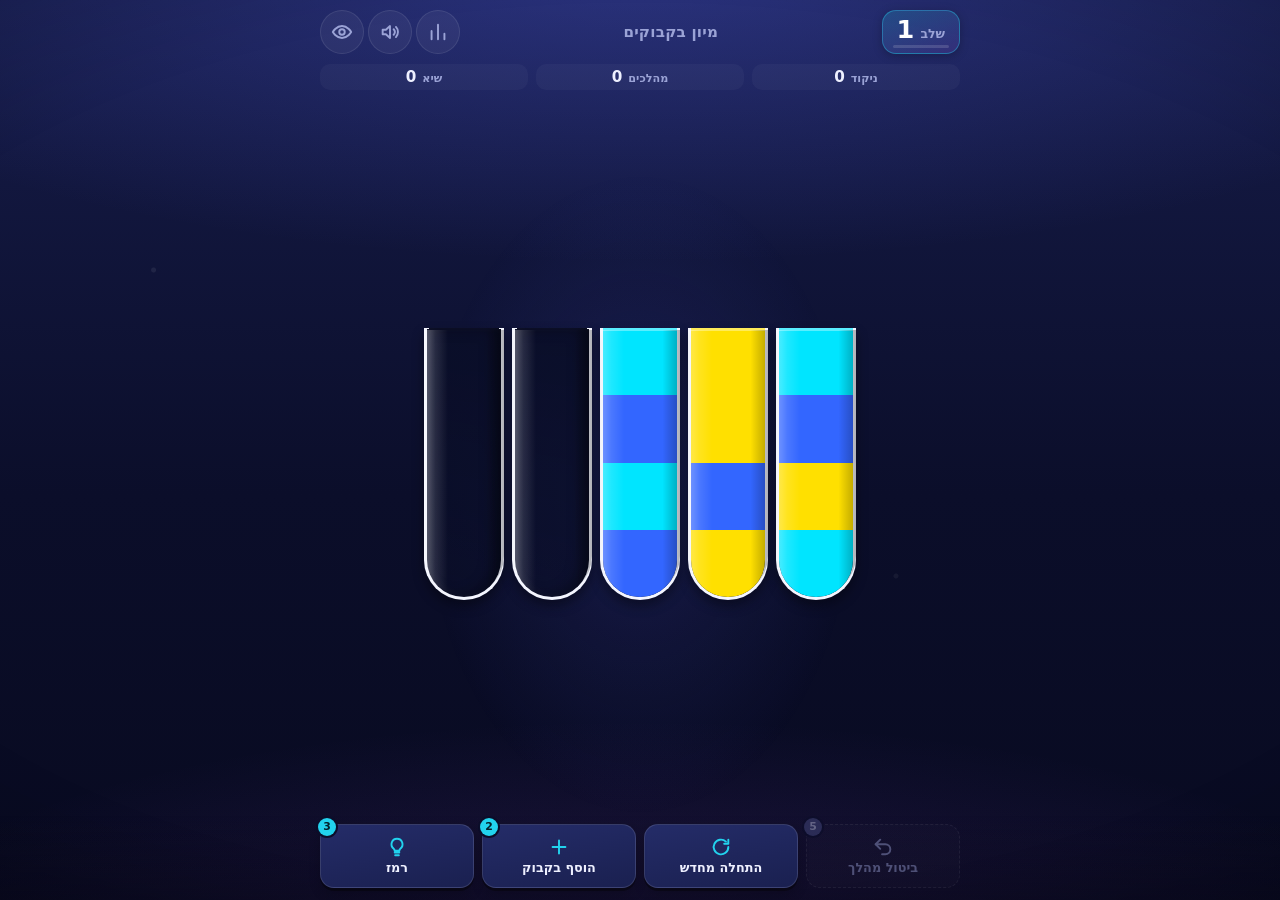
==== commit 7f270803: "UI upgrade: viewport-fit layout, compact header, polished controls, lock note, micro-interactions Bo" ====
--- a/index.html
+++ b/index.html
@@ -14,21 +14,21 @@
 </head>
 <body>
   <header class="header">
-    <div class="header-top">
+    <div class="hdr-main">
+      <div class="level-pill">
+        <span class="lv-label">שלב</span>
+        <span id="stat-level" class="lv-num">1</span>
+        <div class="level-progress"><div id="level-progress-fill" class="level-progress-fill"></div></div>
+      </div>
       <h1 class="title">מיון בקבוקים</h1>
       <div class="header-toggles">
-        <button id="btn-stats" class="icon-btn" title="סטטיסטיקות" aria-label="סטטיסטיקות">📊</button>
-        <button id="btn-mute" class="icon-btn" title="השתקה / ביטול השתקה" aria-label="השתקה" aria-pressed="false">🔊</button>
-        <button id="btn-colorblind" class="icon-btn" title="סמלים לעיוורי צבעים" aria-label="סמלים לעיוורי צבעים" aria-pressed="false">👁</button>
-        <button id="btn-install" class="icon-btn" title="התקן אפליקציה" aria-label="התקן אפליקציה" hidden>⬇</button>
+        <button id="btn-stats" class="icon-btn" title="סטטיסטיקות" aria-label="סטטיסטיקות"><svg class="ico" viewBox="0 0 24 24" aria-hidden="true"><path d="M5 20V11M12 20V4M19 20v-6"/></svg></button>
+        <button id="btn-mute" class="icon-btn" title="השתקה / ביטול השתקה" aria-label="השתקה" aria-pressed="false"><svg class="ico ico-on" viewBox="0 0 24 24" aria-hidden="true"><path d="M4 9.5h3.5L12 5.5v13l-4.5-4H4z"/><path d="M16 9a4.5 4.5 0 0 1 0 6M18.5 6.5a8 8 0 0 1 0 11"/></svg><svg class="ico ico-off" viewBox="0 0 24 24" aria-hidden="true"><path d="M4 9.5h3.5L12 5.5v13l-4.5-4H4z"/><path d="M16.5 9.5l5 5M21.5 9.5l-5 5"/></svg></button>
+        <button id="btn-colorblind" class="icon-btn" title="סמלים לעיוורי צבעים" aria-label="סמלים לעיוורי צבעים" aria-pressed="false"><svg class="ico" viewBox="0 0 24 24" aria-hidden="true"><path d="M2 12s3.6-6.5 10-6.5S22 12 22 12s-3.6 6.5-10 6.5S2 12 2 12z"/><circle cx="12" cy="12" r="3"/></svg></button>
+        <button id="btn-install" class="icon-btn" title="התקן אפליקציה" aria-label="התקן אפליקציה" hidden><svg class="ico" viewBox="0 0 24 24" aria-hidden="true"><path d="M12 4v11M7 11l5 5 5-5M5 20h14"/></svg></button>
       </div>
     </div>
     <div class="stats">
-      <div class="stat stat-level">
-        <span class="stat-label">שלב</span>
-        <span id="stat-level" class="stat-value">1</span>
-        <div class="level-progress"><div id="level-progress-fill" class="level-progress-fill"></div></div>
-      </div>
       <div class="stat"><span class="stat-label">ניקוד</span><span id="stat-score" class="stat-value">0</span></div>
       <div class="stat"><span class="stat-label">מהלכים</span><span id="stat-moves" class="stat-value">0</span></div>
       <div class="stat"><span class="stat-label">שיא</span><span id="stat-best" class="stat-value">0</span></div>
@@ -45,21 +45,21 @@
 
   <footer class="controls">
     <button id="btn-undo" class="ctrl-btn" aria-label="ביטול מהלך">
-      <span class="ctrl-icon">↷</span>
+      <svg class="ico" viewBox="0 0 24 24" aria-hidden="true"><path d="M9 14L4 9l5-5"/><path d="M4 9h10.5a5.5 5.5 0 0 1 0 11H11"/></svg>
       <span class="ctrl-text">ביטול מהלך</span>
       <span class="ctrl-count" id="undo-count">5</span>
     </button>
     <button id="btn-restart" class="ctrl-btn" aria-label="התחלה מחדש">
-      <span class="ctrl-icon">⟲</span>
+      <svg class="ico" viewBox="0 0 24 24" aria-hidden="true"><path d="M20 12a8 8 0 1 1-2.6-5.9"/><path d="M20 4v4.5h-4.5"/></svg>
       <span class="ctrl-text">התחלה מחדש</span>
     </button>
     <button id="btn-add" class="ctrl-btn" aria-label="הוסף בקבוק">
-      <span class="ctrl-icon">＋</span>
+      <svg class="ico" viewBox="0 0 24 24" aria-hidden="true"><path d="M12 5v14M5 12h14"/></svg>
       <span class="ctrl-text">הוסף בקבוק</span>
       <span class="ctrl-count" id="add-count">2</span>
     </button>
     <button id="btn-hint" class="ctrl-btn" aria-label="רמז">
-      <span class="ctrl-icon">💡</span>
+      <svg class="ico" viewBox="0 0 24 24" aria-hidden="true"><path d="M9.5 18h5M10 21h4M12 3a6 6 0 0 0-3.6 10.8c.6.5 1 1.2 1 2.2h5.2c0-1 .4-1.7 1-2.2A6 6 0 0 0 12 3z"/></svg>
       <span class="ctrl-text">רמז</span>
       <span class="ctrl-count" id="hint-count">3</span>
     </button>
@@ -67,7 +67,7 @@
 
   <div id="stats-overlay" class="stats-overlay" hidden>
     <div class="stats-card">
-      <button id="btn-stats-close" class="overlay-close" aria-label="סגור">✕</button>
+      <button id="btn-stats-close" class="overlay-close" aria-label="סגור"><svg class="ico" viewBox="0 0 24 24" aria-hidden="true"><path d="M6 6l12 12M18 6L6 18"/></svg></button>
       <h2>סטטיסטיקות</h2>
       <div class="stats-grid">
         <div class="stats-item"><span class="stats-num" id="s-levels">0</span><span class="stats-lbl">שלבים שהושלמו</span></div>
@@ -87,7 +87,7 @@
       <div id="win-stars" class="win-stars">★★★</div>
       <div id="win-score" class="win-score">+100 נקודות</div>
       <div id="win-total" class="win-total">סה"כ: 0</div>
-      <button id="btn-next" class="ctrl-btn primary">השלב הבא ←</button>
+      <button id="btn-next" class="btn-primary">השלב הבא ←</button>
     </div>
   </div>
 
--- a/style.css
+++ b/style.css
@@ -1,151 +1,163 @@
-/* ---------- Base / variables ---------- */
+/* ---------- Tokens ---------- */
 :root {
-  --bg: #0d1030;
-  --bg-2: #151a45;
-  --panel: #1a1f4d;
-  --panel-2: #232a63;
+  --bg: #0b0e2a;
+  --bg-2: #161c4a;
+  --panel: #1a2050;
+  --panel-2: #242c68;
+  --line: rgba(255, 255, 255, 0.09);
   --text: #eef0ff;
-  --text-dim: #9aa0d0;
+  --text-dim: #9ba3d6;
   --accent: #22d3ee;
   --accent-2: #a855f7;
+  --gold: #fbbf24;
   --rim: #f4f6ff;
   --danger: #ef4444;
-  --success: #22c55e;
-
-  --radius-sm: 8px;
+  --success: #34d399;
+
+  --radius-sm: 10px;
   --radius-md: 14px;
-  --radius-lg: 20px;
-  --radius-xl: 26px;
-
+  --radius-lg: 22px;
+
+  /* spacing scale: 4 / 8 / 12 / 16 / 24 */
   --space-1: 4px;
   --space-2: 8px;
   --space-3: 12px;
   --space-4: 16px;
   --space-5: 24px;
-  --space-6: 32px;
 
   --ease-pop: cubic-bezier(.34, 1.56, .64, 1);
-  --dur-fast: 0.15s;
+  --dur-fast: 0.12s;
   --dur-med: 0.28s;
+
+  --font: system-ui, -apple-system, "Segoe UI", Roboto, "Noto Sans Hebrew", "Arial Hebrew", Arial, sans-serif;
 
   --safe-top: env(safe-area-inset-top, 0px);
   --safe-bottom: env(safe-area-inset-bottom, 0px);
   --safe-inline-start: env(safe-area-inset-left, 0px);
   --safe-inline-end: env(safe-area-inset-right, 0px);
+
+  /* bottle size: overwritten by fitBoard() in game.js to fill the board area */
+  --bw: 56px;
+  --bh: 172px;
+  --bd: 3px;
+  --gx: 8px;
+  --gy: 10px;
+  --lift: 10px;
 }
 
 * { box-sizing: border-box; }
-
 [hidden] { display: none !important; }
 
 html, body {
   margin: 0;
   padding: 0;
   height: 100%;
-  background: radial-gradient(circle at 50% 0%, var(--bg-2), var(--bg) 70%);
+  background-color: var(--bg);
   color: var(--text);
-  font-family: "Assistant", "Rubik", "Segoe UI", system-ui, -apple-system, Roboto, sans-serif;
+  font-family: var(--font);
   -webkit-tap-highlight-color: transparent;
-  overflow-x: hidden;
-}
-
+  overflow: hidden;
+  overscroll-behavior: none;
+  -webkit-user-select: none;
+  user-select: none;
+}
+
+/* Static atmosphere: top glow, bottom vignette, a few faint bokeh dots.
+   Painted once on a fixed layer (no animation, no blur filters). */
 body {
+  position: relative;
+  height: 100vh;
+  height: 100dvh;
   display: flex;
   flex-direction: column;
-  min-height: 100vh;
-}
+  background:
+    radial-gradient(120% 55% at 50% -5%, rgba(88, 101, 242, 0.32), transparent 62%),
+    radial-gradient(90% 40% at 50% 108%, rgba(168, 85, 247, 0.16), transparent 70%),
+    linear-gradient(180deg, var(--bg-2) 0%, var(--bg) 55%, #080a20 100%);
+}
+body::before {
+  content: '';
+  position: fixed;
+  inset: 0;
+  pointer-events: none;
+  z-index: 0;
+  background:
+    radial-gradient(circle at 12% 30%, rgba(255,255,255,0.07) 0 2px, transparent 3px),
+    radial-gradient(circle at 70% 64%, rgba(255,255,255,0.05) 0 2px, transparent 3px),
+    radial-gradient(circle at 48% 46%, rgba(255,255,255,0.04) 0 2px, transparent 3px),
+    radial-gradient(120% 90% at 50% 50%, transparent 55%, rgba(0,0,0,0.38) 100%);
+}
+body > * { position: relative; z-index: 1; }
 
 @media (prefers-reduced-motion: reduce) {
   *, *::before, *::after {
     animation-duration: 0.001ms !important;
     animation-iteration-count: 1 !important;
+    animation-delay: 0s !important;
     transition-duration: 0.001ms !important;
     scroll-behavior: auto !important;
   }
 }
 
+.ico {
+  width: 22px;
+  height: 22px;
+  fill: none;
+  stroke: currentColor;
+  stroke-width: 2.1;
+  stroke-linecap: round;
+  stroke-linejoin: round;
+  flex: none;
+  display: block;
+}
+
 /* ---------- Header ---------- */
 .header {
-  padding: calc(var(--space-3) + var(--safe-top)) var(--space-4) var(--space-3);
-  padding-inline: calc(var(--space-4) + var(--safe-inline-start)) calc(var(--space-4) + var(--safe-inline-end));
-  background: rgba(255, 255, 255, 0.03);
-  border-bottom: 1px solid rgba(255, 255, 255, 0.06);
+  flex: none;
+  padding: calc(var(--space-2) + var(--safe-top)) calc(var(--space-4) + var(--safe-inline-end)) var(--space-2) calc(var(--space-4) + var(--safe-inline-start));
   display: flex;
   flex-direction: column;
+  gap: var(--space-2);
+}
+
+.hdr-main {
+  display: flex;
+  align-items: center;
   gap: var(--space-3);
-}
-
-.header-top {
-  display: flex;
-  align-items: center;
-  justify-content: space-between;
-  gap: var(--space-2);
-}
-
-.title {
-  font-size: 1.3rem;
-  margin: 0;
+  min-height: 48px;
+}
+
+.level-pill {
+  flex: none;
+  position: relative;
+  display: flex;
+  align-items: baseline;
+  gap: 6px;
+  padding: 6px 14px 11px;
+  border-radius: var(--radius-md);
+  background: linear-gradient(160deg, rgba(34, 211, 238, 0.20), rgba(168, 85, 247, 0.14));
+  border: 1px solid rgba(34, 211, 238, 0.38);
+  box-shadow: 0 2px 10px rgba(0, 0, 0, 0.25);
+}
+.lv-label { font-size: 0.78rem; font-weight: 600; color: var(--text-dim); }
+.lv-num {
+  font-size: 1.6rem;
+  line-height: 1;
   font-weight: 800;
-  letter-spacing: 0.2px;
-  background: linear-gradient(90deg, #22d3ee, #a855f7);
-  -webkit-background-clip: text;
-  background-clip: text;
-  color: transparent;
-  white-space: nowrap;
-}
-
-.stats {
-  display: flex;
-  gap: var(--space-2);
-  flex-wrap: wrap;
-}
-
-.stat {
-  display: flex;
-  flex-direction: column;
-  align-items: center;
-  gap: 2px;
-  min-width: 56px;
-  background: linear-gradient(160deg, var(--panel-2), var(--panel));
-  border: 1px solid rgba(255, 255, 255, 0.08);
-  border-radius: var(--radius-md);
-  padding: var(--space-2) var(--space-3);
-  box-shadow: 0 2px 6px rgba(0, 0, 0, 0.2);
-}
-
-.stat-level {
-  min-width: 72px;
-  border-color: rgba(34, 211, 238, 0.35);
-  background: linear-gradient(160deg, rgba(34, 211, 238, 0.16), var(--panel));
-}
-
-.stat-label {
-  font-size: 0.65rem;
-  color: var(--text-dim);
-  text-transform: uppercase;
-  letter-spacing: 0.5px;
-}
-
-.stat-value {
-  font-size: 1.1rem;
-  font-weight: 700;
+  color: #fff;
   font-variant-numeric: tabular-nums;
-}
-
-.stat-level .stat-value {
-  font-size: 1.35rem;
-  color: var(--accent);
-}
-
+  min-width: 1ch;
+  text-align: center;
+}
 .level-progress {
-  width: 100%;
-  height: 4px;
-  margin-top: 2px;
-  background: rgba(255, 255, 255, 0.1);
+  position: absolute;
+  inset-inline: 10px;
+  bottom: 5px;
+  height: 3px;
+  background: rgba(255, 255, 255, 0.14);
   border-radius: 2px;
   overflow: hidden;
 }
-
 .level-progress-fill {
   height: 100%;
   width: 0%;
@@ -154,120 +166,256 @@
   transition: width var(--dur-med) ease;
 }
 
-.header-toggles {
-  display: flex;
-  gap: var(--space-2);
-}
+.title {
+  flex: 1;
+  min-width: 0;
+  margin: 0;
+  text-align: center;
+  font-size: 0.95rem;
+  font-weight: 700;
+  letter-spacing: 0.2px;
+  color: var(--text-dim);
+  white-space: nowrap;
+  overflow: hidden;
+  text-overflow: ellipsis;
+}
+
+.header-toggles { display: flex; gap: var(--space-1); margin-inline-start: auto; }
+.title ~ .header-toggles { margin-inline-start: 0; }
 
 .icon-btn {
-  background: var(--panel);
-  border: 1px solid rgba(255, 255, 255, 0.1);
-  color: var(--text);
-  font-size: 1.1rem;
-  border-radius: var(--radius-sm);
-  min-width: 44px;
-  min-height: 44px;
+  width: 44px;
+  height: 44px;
+  padding: 0;
   display: inline-flex;
   align-items: center;
   justify-content: center;
-  padding: 6px 10px;
+  color: var(--text-dim);
+  background: rgba(255, 255, 255, 0.05);
+  border: 1px solid var(--line);
+  border-radius: 50%;
   cursor: pointer;
   touch-action: manipulation;
-  transition: transform var(--dur-fast) ease, background var(--dur-fast) ease;
-}
-.icon-btn:hover { transform: translateY(-1px); }
-.icon-btn:active { transform: translateY(0) scale(0.96); }
+  transition: transform var(--dur-fast) ease, background var(--dur-fast) ease, color var(--dur-fast) ease;
+}
+.icon-btn:active { transform: scale(0.9); background: rgba(255, 255, 255, 0.14); color: var(--text); }
+.icon-btn:focus-visible, .ctrl-btn:focus-visible, .btn-primary:focus-visible { outline: 2px solid var(--accent); outline-offset: 2px; }
 .icon-btn.active {
-  background: linear-gradient(135deg, #22d3ee55, #a855f755);
-  border-color: var(--accent);
-}
+  color: #06081a;
+  background: linear-gradient(135deg, var(--accent), #8b9bff);
+  border-color: transparent;
+}
+.icon-btn[aria-pressed="true"] .ico-on, .icon-btn[aria-pressed="false"] .ico-off { display: none; }
+#btn-mute[aria-pressed="true"] { color: #ff9a9a; }
+
+.stats {
+  display: grid;
+  grid-template-columns: repeat(3, 1fr);
+  gap: var(--space-2);
+}
+.stat {
+  display: flex;
+  align-items: baseline;
+  justify-content: center;
+  gap: 6px;
+  padding: 4px 0;
+  border-radius: var(--radius-sm);
+  background: rgba(255, 255, 255, 0.035);
+  white-space: nowrap;
+}
+.stat-label { font-size: 0.7rem; font-weight: 600; color: var(--text-dim); }
+.stat-value { font-size: 0.95rem; font-weight: 700; font-variant-numeric: tabular-nums; }
 
 /* ---------- Main / board ---------- */
 .main {
-  flex: 1;
+  flex: 1 1 0;
+  min-height: 0;
   display: flex;
   flex-direction: column;
   align-items: center;
-  justify-content: center;
-  padding: var(--space-4);
-  padding-inline: calc(var(--space-4) + var(--safe-inline-start)) calc(var(--space-4) + var(--safe-inline-end));
-  gap: var(--space-3);
+  padding: var(--space-1) calc(var(--space-4) + var(--safe-inline-end)) 0 calc(var(--space-4) + var(--safe-inline-start));
+  gap: var(--space-2);
 }
 
 .stuck-banner {
-  background: rgba(239, 68, 68, 0.15);
-  border: 1px solid var(--danger);
+  flex: none;
+  background: rgba(239, 68, 68, 0.16);
+  border: 1px solid rgba(239, 68, 68, 0.7);
   color: #ffd7d7;
-  padding: var(--space-2) var(--space-4);
+  padding: 6px var(--space-3);
   border-radius: var(--radius-sm);
-  font-size: 0.85rem;
+  font-size: 0.78rem;
   text-align: center;
-  animation: pulse-banner 1.6s ease-in-out infinite;
-}
-
-@keyframes pulse-banner {
-  0%, 100% { opacity: 0.85; }
-  50% { opacity: 1; }
-}
-
+}
+
+/* The board takes whatever height is left; fitBoard() sizes the bottles to it. */
 .board {
-  display: grid;
-  grid-template-columns: repeat(5, 1fr);
-  gap: 18px 14px;
-  max-width: 640px;
-  width: 100%;
-  justify-items: center;
-}
-
-/* When there are more than 10 bottles, allow wrapping to a 3rd/4th row */
-.board.bottles-11, .board.bottles-12, .board.bottles-13, .board.bottles-14 {
-  grid-template-columns: repeat(5, 1fr);
+  flex: 1 1 0;
+  min-height: 0;
+  width: calc(var(--bw) * 5 + var(--gx) * 4);
+  max-width: 100%;
+  display: flex;
+  flex-wrap: wrap;
+  align-content: center;
+  justify-content: center;
+  column-gap: var(--gx);
+  row-gap: var(--gy);
 }
 
 .bottle-wrap {
+  flex: none;
+  width: var(--bw);
+  height: calc(var(--bh) + var(--lift));
   display: flex;
   align-items: flex-end;
   justify-content: center;
-  height: 220px;
 }
 
 /* ---------- Bottle ---------- */
 .bottle {
   position: relative;
-  width: 68px;
-  height: 208px;
+  width: var(--bw);
+  height: var(--bh);
   cursor: pointer;
   display: flex;
   align-items: flex-end;
   touch-action: manipulation;
-  transition: transform 0.15s var(--ease-pop), filter 0.15s ease;
+  transition: transform 0.15s var(--ease-pop);
   outline: none;
-  filter: drop-shadow(0 6px 16px rgba(0, 0, 0, 0.55)) drop-shadow(0 0 10px rgba(80, 100, 200, 0.15));
-}
+}
+.bottle:focus-visible .liquid-wrap { border-color: var(--accent); }
 
 .bottle.selected {
-  transform: translateY(-16px) scale(1.03);
-  filter: drop-shadow(0 10px 18px rgba(34, 211, 238, 0.35));
+  transform: translateY(calc(var(--lift) * -1)) scale(1.04);
+  filter: drop-shadow(0 6px 10px rgba(34, 211, 238, 0.4));
+}
+
+.bottle.selected .liquid-wrap {
+  border-color: var(--accent);
+  box-shadow:
+    inset -6px 0 10px rgba(0,0,0,0.25),
+    inset 6px 0 10px rgba(255,255,255,0.05),
+    0 0 0 3px rgba(34, 211, 238, 0.28);
+}
+
+.liquid-wrap {
+  position: relative;
+  width: 100%;
+  height: 100%;
+  background: linear-gradient(180deg, rgba(10, 14, 40, 0.9), rgba(10, 14, 40, 0.65));
+  border: var(--bd) solid var(--rim);
+  border-top: none;
+  /* Test-tube: straight sides, fully rounded (semicircular) bottom. */
+  border-radius: 0 0 calc(var(--bw) / 2) calc(var(--bw) / 2);
+  display: flex;
+  flex-direction: column-reverse;
+  overflow: hidden;
+  box-shadow:
+    inset -8px 0 14px rgba(0,0,0,0.35),
+    inset 4px 0 10px rgba(255,255,255,0.04),
+    0 6px 12px rgba(0,0,0,0.38);
+  transition: border-color var(--dur-fast) ease, box-shadow var(--dur-fast) ease;
+}
+
+/* the neck / rim of the bottle */
+.liquid-wrap::before {
+  content: '';
+  position: absolute;
+  top: -9px;
+  inset-inline: -2px;
+  height: 10px;
+  background: transparent;
+  border-inline-start: 4px solid var(--rim);
+  border-inline-end: 4px solid var(--rim);
+  border-radius: 3px 3px 0 0;
+}
+
+.segment {
+  position: relative;
+  flex: 1 1 0;
+  min-height: 0;
+  width: 100%;
+  transition: transform var(--dur-med) var(--ease-pop), opacity 0.2s ease, background 0.2s ease;
+}
+.segment.empty-seg { background: transparent; }
+.segment.lifted { transform: translateY(-10px); }
+.segment.pouring-out { transform: translateY(-140%) scale(0.85, 1.15); opacity: 0; }
+.segment.rising { transform: scaleY(0); transform-origin: bottom; }
+
+.segment.liquid-surface::after {
+  content: '';
+  position: absolute;
+  top: 0;
+  inset-inline: 0;
+  height: 3px;
+  background: rgba(255, 255, 255, 0.35);
+  pointer-events: none;
+}
+
+.seg-label {
+  position: absolute;
+  inset: 0;
+  display: flex;
+  align-items: center;
+  justify-content: center;
+  font-size: 0.72rem;
+  font-weight: 700;
+  color: rgba(0,0,0,0.55);
+  text-shadow: 0 1px 1px rgba(255,255,255,0.3);
+  pointer-events: none;
+}
+
+.glass-overlay {
+  position: absolute;
+  top: 2px;
+  inset-inline-start: 0;
+  width: 100%;
+  height: calc(100% - 6px);
+  background: linear-gradient(90deg,
+      rgba(255,255,255,0.35) 0%,
+      rgba(255,255,255,0.12) 14%,
+      rgba(255,255,255,0) 30%,
+      rgba(255,255,255,0) 78%,
+      rgba(0,0,0,0.28) 100%);
+  border-radius: 0 0 calc(var(--bw) / 2) calc(var(--bw) / 2);
+  pointer-events: none;
+}
+
+/* ---------- Completed bottle ---------- */
+.bottle.complete .liquid-wrap {
+  border-color: #d9fff0;
+  box-shadow:
+    inset -8px 0 14px rgba(0,0,0,0.3),
+    0 0 0 2px rgba(52, 211, 153, 0.35),
+    0 0 14px rgba(52, 211, 153, 0.35);
+}
+.bottle.complete-pop { animation: completePop 0.3s ease-out; }
+.bottle.complete-pop::after {
+  content: '';
+  position: absolute;
+  inset: -4px -4px -4px;
+  border: 2px solid #7dffcf;
+  border-radius: 6px 6px calc(var(--bw) / 2 + 4px) calc(var(--bw) / 2 + 4px);
+  pointer-events: none;
+  animation: completeRing 0.3s ease-out forwards;
+}
+@keyframes completePop {
+  0% { transform: scale(1); }
+  45% { transform: scale(1.09, 1.03); }
+  100% { transform: scale(1); }
+}
+@keyframes completeRing {
+  0% { opacity: 0.9; transform: scale(0.96); }
+  100% { opacity: 0; transform: scale(1.22, 1.08); }
 }
 
 /* ---------- Locked bottles ---------- */
-.lock-note {
-  background: rgba(251, 191, 36, 0.12);
-  border: 1px solid rgba(251, 191, 36, 0.55);
-  color: #ffe9a8;
-  padding: 3px var(--space-3);
-  border-radius: var(--radius-sm);
-  font-size: 0.74rem;
-  line-height: 1.3;
-  text-align: center;
-}
-.lock-note.open { background: rgba(52, 211, 153, 0.12); border-color: rgba(52, 211, 153, 0.55); color: #c6f6df; }
-.bottle.locked .liquid-wrap { border-color: #fbbf24; }
-.bottle.locked .segment { filter: saturate(0.55) brightness(0.7); }
 .bottle.locked { cursor: not-allowed; }
+.bottle.locked .liquid-wrap { border-color: var(--gold); box-shadow: inset -8px 0 14px rgba(0,0,0,0.35), 0 0 0 1px rgba(251,191,36,0.25), 0 6px 12px rgba(0,0,0,0.38); }
+.bottle.locked .segment { filter: saturate(0.5) brightness(0.62); }
 .lock-badge {
   position: absolute;
-  top: 38%;
+  top: 36%;
   left: 50%;
   transform: translate(-50%, -50%);
   z-index: 4;
@@ -275,39 +423,56 @@
   flex-direction: column;
   align-items: center;
   gap: 1px;
-  color: #fbbf24;
-  background: rgba(16, 18, 32, 0.88);
-  border: 1.5px solid #fbbf24;
-  border-radius: 10px;
-  padding: 3px 5px 2px;
+  color: var(--gold);
+  background: rgba(12, 14, 34, 0.9);
+  border: 1.5px solid var(--gold);
+  border-radius: 999px;
+  padding: 5px 6px 4px;
+  box-shadow: 0 2px 8px rgba(0, 0, 0, 0.5);
   pointer-events: none;
   line-height: 1;
 }
-.lock-badge svg { width: 18px; height: 18px; display: block; }
-.lock-need { font-size: 0.85rem; font-weight: 800; color: #fff; font-variant-numeric: tabular-nums; }
-.bottle.just-unlocked { animation: unlockFlash 0.9s ease; }
+.lock-badge svg { width: clamp(13px, calc(var(--bw) * 0.3), 20px); height: clamp(13px, calc(var(--bw) * 0.3), 20px); display: block; }
+.lock-need { font-size: 0.8rem; font-weight: 800; color: #fff; font-variant-numeric: tabular-nums; }
+
+.bottle.just-unlocked { animation: unlockFlash 0.45s ease-out; }
 @keyframes unlockFlash {
-  0% { filter: drop-shadow(0 0 0 rgba(251,191,36,0)); }
-  30% { filter: drop-shadow(0 0 18px rgba(251,191,36,0.95)); }
-  100% { filter: drop-shadow(0 6px 16px rgba(0,0,0,0.55)); }
-}
-
-/* the note costs one line of height; take it back from the row gaps so the
-   controls stay on screen on a 390x844 phone with 14 bottles */
-.has-locks .board { row-gap: 4px; }
-
-/* Pour: source bottle tilts + shifts toward the destination. The angle and
-   offsets are computed per-pour in JS (real screen coordinates), so this is
-   correct for RTL and for destinations on another row. */
+  0% { filter: drop-shadow(0 0 0 rgba(251,191,36,0)); transform: scale(1); }
+  35% { filter: drop-shadow(0 0 14px rgba(251,191,36,0.95)); transform: scale(1.08); }
+  100% { filter: drop-shadow(0 0 0 rgba(251,191,36,0)); transform: scale(1); }
+}
+
+/* lock note: one compact line with a progress meter */
+.lock-note {
+  flex: none;
+  display: flex;
+  align-items: center;
+  gap: var(--space-2);
+  max-width: 100%;
+  padding: 5px var(--space-3);
+  border-radius: 999px;
+  background: rgba(251, 191, 36, 0.10);
+  border: 1px solid rgba(251, 191, 36, 0.45);
+  color: #ffe9a8;
+  font-size: 0.74rem;
+  line-height: 1.2;
+}
+.lock-note .ln-ico { width: 15px; height: 15px; stroke-width: 2.4; color: var(--gold); }
+.lock-note .ln-text { min-width: 0; }
+.lock-note .ln-meter { flex: none; width: 44px; height: 6px; border-radius: 3px; background: rgba(255,255,255,0.16); overflow: hidden; }
+.lock-note .ln-fill { display: block; height: 100%; width: 0; background: var(--gold); border-radius: 3px; transition: width var(--dur-med) ease; }
+.lock-note .ln-count { flex: none; font-weight: 800; color: #fff; font-variant-numeric: tabular-nums; }
+.lock-note.open { background: rgba(52, 211, 153, 0.12); border-color: rgba(52, 211, 153, 0.55); color: #c6f6df; }
+.lock-note.open .ln-ico { color: var(--success); }
+.lock-note.open .ln-fill { background: var(--success); }
+
+/* ---------- Motion: pour / invalid / hint / level start ---------- */
 .bottle.pour-tilt {
   transition: transform 0.32s ease-out;
-  transform:
-    translate(var(--tilt-x, 0), var(--tilt-y, 0))
-    rotate(var(--tilt-angle, 0deg));
+  transform: translate(var(--tilt-x, 0), var(--tilt-y, 0)) rotate(var(--tilt-angle, 0deg));
   transform-origin: 50% 90%;
   z-index: 5;
 }
-
 .pour-stream {
   position: fixed;
   width: 6px;
@@ -319,182 +484,55 @@
   z-index: 50;
   box-shadow: 0 0 6px rgba(255, 255, 255, 0.4);
 }
-
 @keyframes pourStreamTravel {
   0% { transform: translate(0, 0) scaleY(0.6); opacity: 0; }
   15% { opacity: 1; }
   100% { transform: translate(var(--stream-dx), var(--stream-dy)) scaleY(1.8); opacity: 0.15; }
 }
-
-.segment.rising {
-  transform: scaleY(0);
-  transform-origin: bottom;
-}
-
-.bottle.selected .liquid-wrap {
-  border-color: var(--accent);
-  box-shadow:
-    inset -6px 0 10px rgba(0,0,0,0.25),
-    inset 6px 0 10px rgba(255,255,255,0.05),
-    0 0 0 3px rgba(34, 211, 238, 0.25),
-    0 10px 20px rgba(34, 211, 238, 0.25);
-}
-
-.bottle.shake {
-  animation: shake 0.32s ease;
-}
-
+.bottle.shake { animation: shake 0.3s ease; }
 .bottle.shake .liquid-wrap {
   border-color: var(--danger);
-  box-shadow:
-    inset -6px 0 10px rgba(0,0,0,0.25),
-    inset 6px 0 10px rgba(255,255,255,0.05),
-    0 0 0 3px rgba(239, 68, 68, 0.35);
-}
-
+  box-shadow: inset -6px 0 10px rgba(0,0,0,0.25), 0 0 0 3px rgba(239, 68, 68, 0.4);
+}
 @keyframes shake {
   0%, 100% { transform: translateX(0); }
-  20% { transform: translateX(-6px); }
-  40% { transform: translateX(6px); }
-  60% { transform: translateX(-4px); }
-  80% { transform: translateX(4px); }
-}
-
-.bottle.pour-bounce {
-  animation: pourBounce 0.34s ease;
-}
-
+  20% { transform: translateX(-5px); }
+  40% { transform: translateX(5px); }
+  60% { transform: translateX(-3px); }
+  80% { transform: translateX(3px); }
+}
+.bottle.pour-bounce { animation: pourBounce 0.3s ease; }
 @keyframes pourBounce {
   0% { transform: scale(1); }
-  40% { transform: scale(1.07, 0.92) translateY(2px); }
+  40% { transform: scale(1.06, 0.93) translateY(2px); }
   100% { transform: scale(1); }
 }
-
-.bottle.hint-from {
-  animation: hintGlow 0.9s ease-in-out infinite;
-}
-.bottle.hint-to {
-  animation: hintGlow 0.9s ease-in-out infinite;
-  animation-delay: 0.2s;
-}
-
+.bottle.hint-from { animation: hintGlow 0.9s ease-in-out infinite; }
+.bottle.hint-to { animation: hintGlow 0.9s ease-in-out infinite; animation-delay: 0.2s; }
 @keyframes hintGlow {
   0%, 100% { filter: drop-shadow(0 0 0 rgba(250, 204, 21, 0)); }
   50% { filter: drop-shadow(0 0 10px rgba(250, 204, 21, 0.9)); }
 }
-
-.liquid-wrap {
-  position: relative;
-  width: 100%;
-  height: 100%;
-  background: linear-gradient(180deg, rgba(10, 14, 40, 0.9), rgba(10, 14, 40, 0.65));
-  border: 3px solid var(--rim);
-  border-top: none;
-  /* Test-tube: straight sides, fully rounded (semicircular) bottom. Radius
-     is driven by the tube's own width so it stays a true semicircle at any
-     size (mobile breakpoints shrink width + this together). */
-  border-radius: 0 0 34px 34px;
-  display: flex;
-  flex-direction: column-reverse;
-  overflow: hidden;
-  box-shadow:
-    inset -8px 0 14px rgba(0,0,0,0.35),
-    inset 4px 0 10px rgba(255,255,255,0.04),
-    0 8px 18px rgba(0,0,0,0.4);
-  transition: border-color var(--dur-fast) ease, box-shadow var(--dur-fast) ease;
-}
-
-/* the neck / rim of the bottle: squared-off open top with a thin flared rim */
-.liquid-wrap::before {
-  content: '';
-  position: absolute;
-  top: -9px;
-  inset-inline: -2px;
-  height: 10px;
-  background: transparent;
-  border-inline-start: 4px solid var(--rim);
-  border-inline-end: 4px solid var(--rim);
-  border-radius: 3px 3px 0 0;
-}
-
-.segment {
-  position: relative;
-  /* flex-basis 0 + grow 1 divides the bottle evenly among however many
-     segments exist (4-8, per-level capacity) instead of a fixed 25%,
-     which would overflow/underflow when capacity != 4. Bands sit flush
-     against each other (no gap/border-radius) so the liquid reads as one
-     continuous column with crisp flat boundaries between colors. */
-  flex: 1 1 0;
-  min-height: 0;
-  width: 100%;
-  transition: transform var(--dur-med) var(--ease-pop), opacity 0.2s ease, background 0.2s ease;
-}
-
-.segment.empty-seg {
-  background: transparent;
-}
-
-.segment.lifted {
-  transform: translateY(-10px);
-}
-
-.segment.pouring-out {
-  transform: translateY(-140%) scale(0.85, 1.15);
-  opacity: 0;
-}
-
-/* Flat top surface highlight only on the topmost filled band of the whole
-   column (not per-segment, which would create ridges between bands). */
-.segment.liquid-surface::after {
-  content: '';
-  position: absolute;
-  top: 0;
-  inset-inline: 0;
-  height: 3px;
-  background: rgba(255, 255, 255, 0.35);
-  pointer-events: none;
-}
-
-.seg-label {
-  position: absolute;
-  inset: 0;
-  display: flex;
-  align-items: center;
-  justify-content: center;
-  font-size: 0.85rem;
-  font-weight: 700;
-  color: rgba(0,0,0,0.55);
-  text-shadow: 0 1px 1px rgba(255,255,255,0.3);
-  pointer-events: none;
-}
-
-/* glossy vertical highlight running down the left side of the glass, plus a
-   subtle darker shading on the right edge, for a glassy cylinder feel */
-.glass-overlay {
-  position: absolute;
-  top: 2px;
-  inset-inline-start: 0;
-  width: 100%;
-  height: calc(100% - 6px);
-  background:
-    linear-gradient(90deg,
-      rgba(255,255,255,0.35) 0%,
-      rgba(255,255,255,0.12) 14%,
-      rgba(255,255,255,0) 30%,
-      rgba(255,255,255,0) 78%,
-      rgba(0,0,0,0.28) 100%);
-  border-radius: 0 0 34px 34px;
-  pointer-events: none;
+.board.enter .bottle-wrap { animation: bottleIn 0.28s var(--ease-pop) backwards; }
+.board.enter .bottle-wrap:nth-child(2) { animation-delay: 0.02s; }
+.board.enter .bottle-wrap:nth-child(3) { animation-delay: 0.04s; }
+.board.enter .bottle-wrap:nth-child(4) { animation-delay: 0.06s; }
+.board.enter .bottle-wrap:nth-child(5) { animation-delay: 0.08s; }
+.board.enter .bottle-wrap:nth-child(n+6) { animation-delay: 0.1s; }
+.board.enter .bottle-wrap:nth-child(n+11) { animation-delay: 0.14s; }
+@keyframes bottleIn {
+  0% { opacity: 0; transform: translateY(14px) scale(0.92); }
+  100% { opacity: 1; transform: none; }
 }
 
 /* ---------- Controls / footer ---------- */
 .controls {
-  display: flex;
-  justify-content: center;
-  flex-wrap: wrap;
-  gap: var(--space-3);
-  padding: var(--space-4) var(--space-4) calc(var(--space-5) + var(--safe-bottom));
-  padding-inline: calc(var(--space-4) + var(--safe-inline-start)) calc(var(--space-4) + var(--safe-inline-end));
+  flex: none;
+  display: grid;
+  grid-template-columns: repeat(4, 1fr);
+  gap: var(--space-2);
+  padding: var(--space-2) calc(var(--space-3) + var(--safe-inline-end)) calc(var(--space-3) + var(--safe-bottom)) calc(var(--space-3) + var(--safe-inline-start));
+  background: linear-gradient(180deg, transparent, rgba(5, 6, 20, 0.45));
 }
 
 .ctrl-btn {
@@ -502,231 +540,203 @@
   display: flex;
   flex-direction: column;
   align-items: center;
-  gap: 2px;
-  background: linear-gradient(160deg, var(--panel-2), var(--panel));
-  border: 1px solid rgba(255, 255, 255, 0.1);
+  justify-content: center;
+  gap: 3px;
+  min-height: 56px;
+  min-width: 44px;
+  padding: 6px 4px;
+  font-family: inherit;
+  font-size: 0.7rem;
+  font-weight: 600;
+  line-height: 1.1;
   color: var(--text);
-  padding: var(--space-3) var(--space-4);
+  background: linear-gradient(170deg, var(--panel-2), var(--panel));
+  border: 1px solid rgba(255, 255, 255, 0.12);
   border-radius: var(--radius-md);
+  box-shadow: 0 3px 0 rgba(0, 0, 0, 0.35), 0 6px 12px rgba(0, 0, 0, 0.2);
   cursor: pointer;
   touch-action: manipulation;
-  min-width: 84px;
-  min-height: 44px;
-  transition: transform var(--dur-fast) ease, opacity var(--dur-fast) ease, background var(--dur-fast) ease, box-shadow var(--dur-fast) ease;
-  font-size: 0.78rem;
-}
-
-.ctrl-btn:hover:not(:disabled) { transform: translateY(-2px); box-shadow: 0 6px 14px rgba(0,0,0,0.3); }
-.ctrl-btn:active:not(:disabled) { transform: translateY(0) scale(0.97); }
-
+  transition: transform var(--dur-fast) ease, box-shadow var(--dur-fast) ease, opacity var(--dur-fast) ease;
+}
+.ctrl-btn .ico { color: var(--accent); }
+.ctrl-text { white-space: nowrap; }
+.ctrl-btn:active:not(:disabled) {
+  transform: translateY(2px) scale(0.97);
+  box-shadow: 0 1px 0 rgba(0, 0, 0, 0.35);
+  background: linear-gradient(170deg, #2d3680, var(--panel-2));
+}
 .ctrl-btn:disabled {
-  opacity: 0.4;
   cursor: not-allowed;
-}
-
-.ctrl-icon { font-size: 1.3rem; }
+  opacity: 0.45;
+  box-shadow: none;
+  background: rgba(255, 255, 255, 0.03);
+  border-style: dashed;
+  border-color: rgba(255, 255, 255, 0.14);
+}
+.ctrl-btn:disabled .ico { color: var(--text-dim); }
+.ctrl-btn:disabled .ctrl-text { color: var(--text-dim); }
 
 .ctrl-count {
   position: absolute;
-  top: -6px;
-  inset-inline-end: -6px;
-  background: var(--accent);
-  color: #052;
-  font-weight: 700;
-  font-size: 0.68rem;
+  top: -7px;
+  inset-inline-end: -3px;
   min-width: 18px;
   height: 18px;
+  padding: 0 4px;
+  display: flex;
+  align-items: center;
+  justify-content: center;
+  font-size: 0.68rem;
+  font-weight: 800;
+  font-variant-numeric: tabular-nums;
+  color: #04202a;
+  background: var(--accent);
+  box-shadow: 0 0 0 2px var(--bg);
   border-radius: 9px;
-  display: flex;
-  align-items: center;
-  justify-content: center;
-  padding: 0 4px;
-}
-
-.ctrl-btn.primary {
-  background: linear-gradient(135deg, #22d3ee, #a855f7);
+}
+.ctrl-btn:disabled .ctrl-count { background: #4a5088; color: #c8cdf0; }
+
+.btn-primary {
+  min-height: 52px;
+  padding: 0 var(--space-5);
+  font-family: inherit;
+  font-size: 1.05rem;
+  font-weight: 800;
   color: #06081a;
-  font-weight: 700;
-  font-size: 0.95rem;
-  padding: 12px 28px;
-  min-width: auto;
-}
-
-/* ---------- Win overlay ---------- */
-.win-overlay {
+  background: linear-gradient(135deg, var(--accent), #8f9bff 55%, var(--accent-2));
+  border: none;
+  border-radius: var(--radius-md);
+  box-shadow: 0 4px 0 rgba(0, 0, 0, 0.35), 0 8px 20px rgba(34, 211, 238, 0.25);
+  cursor: pointer;
+  touch-action: manipulation;
+  transition: transform var(--dur-fast) ease, box-shadow var(--dur-fast) ease;
+}
+.btn-primary:active { transform: translateY(3px) scale(0.98); box-shadow: 0 1px 0 rgba(0,0,0,0.35); }
+
+/* ---------- Overlays ---------- */
+.win-overlay, .stats-overlay {
   position: fixed;
   inset: 0;
-  background: rgba(5, 6, 20, 0.72);
-  display: flex;
-  align-items: center;
-  justify-content: center;
   z-index: 50;
-  opacity: 0;
-  transition: opacity 0.25s ease;
-}
-
+  display: flex;
+  align-items: center;
+  justify-content: center;
+  padding: var(--space-4);
+  background: radial-gradient(80% 60% at 50% 45%, rgba(40, 48, 120, 0.55), rgba(4, 5, 18, 0.88));
+}
+.win-overlay { opacity: 0; transition: opacity 0.25s ease; }
 .win-overlay.show { opacity: 1; }
-.win-overlay[hidden] { display: none; }
-
-.confetti-canvas {
-  position: absolute;
-  inset: 0;
-  width: 100%;
-  height: 100%;
-  pointer-events: none;
+.win-overlay[hidden], .stats-overlay[hidden] { display: none; }
+
+.confetti-canvas { position: absolute; inset: 0; width: 100%; height: 100%; pointer-events: none; }
+
+.win-card, .stats-card {
+  position: relative;
+  background: linear-gradient(165deg, #232b69, #10143a);
+  border: 1px solid rgba(255,255,255,0.16);
+  border-radius: var(--radius-lg);
+  box-shadow: 0 24px 60px rgba(0,0,0,0.55), inset 0 1px 0 rgba(255,255,255,0.1);
+  animation: winPop 0.3s var(--ease-pop);
+}
+@keyframes winPop {
+  0% { transform: scale(0.8); opacity: 0; }
+  100% { transform: scale(1); opacity: 1; }
 }
 
 .win-card {
-  position: relative;
-  background: linear-gradient(160deg, #1a1f4d, #0d1030);
-  border: 1px solid rgba(255,255,255,0.15);
-  border-radius: var(--radius-lg);
-  padding: var(--space-6) var(--space-6);
+  display: flex;
+  flex-direction: column;
+  align-items: center;
+  width: min(100%, 340px);
+  padding: var(--space-5) var(--space-5) var(--space-5);
   text-align: center;
-  box-shadow: 0 20px 60px rgba(0,0,0,0.5);
-  animation: winPop 0.4s var(--ease-pop);
-  max-width: min(90vw, 360px);
-}
-
-@keyframes winPop {
-  0% { transform: scale(0.7); opacity: 0; }
-  100% { transform: scale(1); opacity: 1; }
-}
-
-.win-card h2 {
-  margin: 0 0 10px;
-  font-size: 1.6rem;
-}
-
-.win-stars {
-  font-size: 2.2rem;
-  color: #facc15;
-  margin-bottom: 8px;
-  letter-spacing: 6px;
-}
-
-.win-stars .star {
-  display: inline-block;
-  animation: starPop 0.5s var(--ease-pop) backwards;
-}
+  overflow: hidden;
+}
+.win-card::before {
+  content: '';
+  position: absolute;
+  top: -60px;
+  left: 50%;
+  width: 280px;
+  height: 200px;
+  margin-left: -140px;
+  background: radial-gradient(closest-side, rgba(250, 204, 21, 0.28), transparent);
+  pointer-events: none;
+}
+.win-card h2 { position: relative; margin: 0 0 var(--space-2); font-size: 1.7rem; font-weight: 800; }
+.win-stars { position: relative; font-size: 2.6rem; line-height: 1; color: #facc15; margin-bottom: var(--space-4); display: flex; gap: var(--space-2); direction: ltr; }
+.win-stars .star { display: inline-block; text-shadow: 0 2px 12px rgba(250, 204, 21, 0.5); animation: starPop 0.4s var(--ease-pop) backwards; }
+.win-stars .star.off { color: rgba(255,255,255,0.18); text-shadow: none; }
 .win-stars .star:nth-child(1) { animation-delay: 0.05s; }
-.win-stars .star:nth-child(2) { animation-delay: 0.18s; }
-.win-stars .star:nth-child(3) { animation-delay: 0.31s; }
-
+.win-stars .star:nth-child(2) { animation-delay: 0.15s; }
+.win-stars .star:nth-child(3) { animation-delay: 0.25s; }
 @keyframes starPop {
   0% { transform: scale(0) rotate(-30deg); opacity: 0; }
   70% { transform: scale(1.25) rotate(8deg); opacity: 1; }
   100% { transform: scale(1) rotate(0); }
 }
-
 .win-score {
-  color: var(--text);
-  margin-bottom: 4px;
-  font-size: 1.15rem;
-  font-weight: 700;
-}
-
-.win-total {
-  color: var(--text-dim);
-  margin-bottom: var(--space-5);
-  font-size: 0.9rem;
-}
-
-/* ---------- Stats overlay ---------- */
-.stats-overlay {
-  position: fixed;
-  inset: 0;
-  background: rgba(5, 6, 20, 0.72);
-  display: flex;
-  align-items: center;
-  justify-content: center;
-  z-index: 50;
-  padding: var(--space-4);
-}
-.stats-overlay[hidden] { display: none; }
-
-.stats-card {
-  position: relative;
-  background: linear-gradient(160deg, #1a1f4d, #0d1030);
-  border: 1px solid rgba(255,255,255,0.15);
-  border-radius: var(--radius-lg);
-  padding: var(--space-6) var(--space-5);
-  box-shadow: 0 20px 60px rgba(0,0,0,0.5);
-  max-width: min(92vw, 420px);
-  width: 100%;
-  animation: winPop 0.3s var(--ease-pop);
-}
-
-.stats-card h2 {
-  margin: 0 0 var(--space-4);
-  font-size: 1.3rem;
-  text-align: center;
-}
-
-.overlay-close {
-  position: absolute;
-  top: var(--space-3);
-  inset-inline-end: var(--space-3);
-  background: var(--panel);
-  border: 1px solid rgba(255,255,255,0.12);
-  color: var(--text);
-  border-radius: 50%;
-  width: 32px;
-  height: 32px;
-  min-width: 32px;
-  min-height: 32px;
-  cursor: pointer;
-  font-size: 0.9rem;
-}
-
-.stats-grid {
-  display: grid;
-  grid-template-columns: repeat(2, 1fr);
-  gap: var(--space-3);
-}
-
-.stats-item {
-  display: flex;
-  flex-direction: column;
-  align-items: center;
-  gap: 2px;
-  background: var(--panel);
-  border: 1px solid rgba(255,255,255,0.08);
-  border-radius: var(--radius-md);
-  padding: var(--space-3);
-}
-
-.stats-num {
-  font-size: 1.4rem;
+  font-size: 1.5rem;
   font-weight: 800;
   color: var(--accent);
   font-variant-numeric: tabular-nums;
-}
-
-.stats-lbl {
-  font-size: 0.72rem;
+  margin-bottom: 2px;
+}
+.win-total { color: var(--text-dim); font-size: 0.9rem; font-variant-numeric: tabular-nums; margin-bottom: var(--space-5); }
+.win-card .btn-primary { width: 100%; }
+
+.stats-card {
+  width: min(100%, 380px);
+  padding: var(--space-5) var(--space-4) var(--space-4);
+}
+.stats-card h2 { margin: 0 0 var(--space-4); font-size: 1.25rem; font-weight: 800; text-align: center; }
+.overlay-close {
+  position: absolute;
+  top: var(--space-2);
+  inset-inline-end: var(--space-2);
+  width: 44px;
+  height: 44px;
+  display: flex;
+  align-items: center;
+  justify-content: center;
   color: var(--text-dim);
-  text-align: center;
-}
-
-/* ---------- Responsive ---------- */
-@media (max-width: 480px) {
-  .bottle { width: 56px; height: 172px; }
-  .bottle-wrap { height: 184px; }
-  .liquid-wrap, .glass-overlay { border-radius: 0 0 28px 28px; }
-  .board { gap: 14px 8px; }
-  .title { font-size: 1.05rem; }
-  .stat-value { font-size: 0.9rem; }
-  .stat-level .stat-value { font-size: 1.1rem; }
-  .ctrl-btn { min-width: 70px; padding: 8px 10px; font-size: 0.7rem; }
-  .ctrl-icon { font-size: 1.1rem; }
-}
-
-@media (max-width: 360px) {
-  .board { grid-template-columns: repeat(5, 1fr); gap: 12px 6px; }
-  .bottle { width: 50px; height: 160px; }
-  .bottle-wrap { height: 172px; }
-  .liquid-wrap, .glass-overlay { border-radius: 0 0 25px 25px; }
-  .stat { min-width: 46px; padding: 6px 8px; }
-  .stat-level { min-width: 60px; }
-}
+  background: transparent;
+  border: none;
+  border-radius: 50%;
+  cursor: pointer;
+  touch-action: manipulation;
+  font-size: 1rem;
+}
+.overlay-close:active { background: rgba(255,255,255,0.12); color: var(--text); }
+.stats-grid { display: grid; grid-template-columns: repeat(2, 1fr); gap: var(--space-2); }
+.stats-item {
+  display: flex;
+  flex-direction: column;
+  align-items: center;
+  gap: 2px;
+  padding: var(--space-3) var(--space-2);
+  background: rgba(255,255,255,0.05);
+  border: 1px solid var(--line);
+  border-radius: var(--radius-md);
+}
+.stats-num { font-size: 1.5rem; font-weight: 800; color: var(--accent); font-variant-numeric: tabular-nums; line-height: 1.1; }
+.stats-lbl { font-size: 0.72rem; color: var(--text-dim); text-align: center; }
+
+/* ---------- Roomy screens ---------- */
+@media (min-width: 600px) and (min-height: 700px) {
+  .main, .controls, .header { padding-inline: max(var(--space-5), calc((100vw - 640px) / 2)); }
+  .ctrl-btn { min-height: 64px; font-size: 0.8rem; }
+}
+
+@media (max-width: 399px) { .title { display: none; } .hdr-main { justify-content: space-between; } }
+
+/* soft pool of light under the bottles */
+.board { position: relative; }
+.board::before {
+  content: '';
+  position: absolute;
+  inset: 10% 0 0;
+  background: radial-gradient(closest-side, rgba(88, 101, 242, 0.16), transparent);
+  pointer-events: none;
+  z-index: -1;
+}
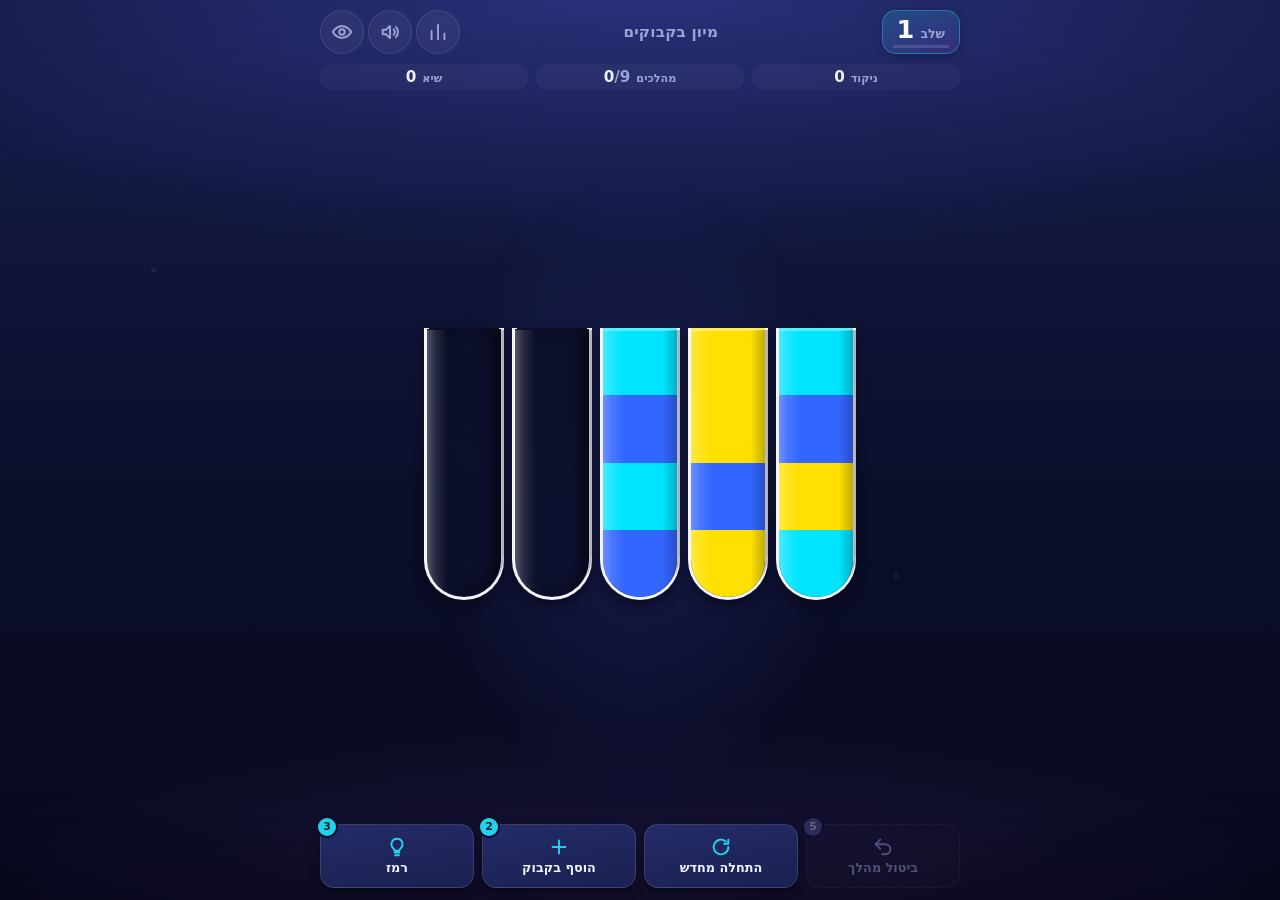
==== commit a24c4550: "Replace scoring with par-based system (minimum moves from generator) Par is the solution length foun" ====
--- a/index.html
+++ b/index.html
@@ -30,7 +30,7 @@
     </div>
     <div class="stats">
       <div class="stat"><span class="stat-label">ניקוד</span><span id="stat-score" class="stat-value">0</span></div>
-      <div class="stat"><span class="stat-label">מהלכים</span><span id="stat-moves" class="stat-value">0</span></div>
+      <div class="stat" id="stat-moves-box"><span class="stat-label">מהלכים</span><span class="stat-value" dir="ltr"><span id="stat-moves">0</span><span id="stat-par" class="stat-par"></span></span></div>
       <div class="stat"><span class="stat-label">שיא</span><span id="stat-best" class="stat-value">0</span></div>
     </div>
   </header>
@@ -77,6 +77,18 @@
         <div class="stats-item"><span class="stats-num" id="s-streak">0</span><span class="stats-lbl">רצף נוכחי</span></div>
         <div class="stats-item"><span class="stats-num" id="s-best-streak">0</span><span class="stats-lbl">רצף שיא</span></div>
       </div>
+      <button id="btn-reset" class="btn-danger" type="button">התחל מהתחלה</button>
+    </div>
+  </div>
+
+  <div id="confirm-overlay" class="stats-overlay confirm-overlay" role="alertdialog" aria-modal="true" aria-labelledby="confirm-title" aria-describedby="confirm-text" hidden>
+    <div class="stats-card confirm-card">
+      <h2 id="confirm-title">להתחיל מהתחלה?</h2>
+      <p id="confirm-text" class="confirm-text">כל ההתקדמות, הניקוד, השיא והסטטיסטיקות יימחקו. לא ניתן לבטל פעולה זו.</p>
+      <div class="confirm-actions">
+        <button id="btn-confirm-yes" class="btn-danger btn-danger-solid" type="button">כן, אפס</button>
+        <button id="btn-confirm-no" class="btn-secondary" type="button">ביטול</button>
+      </div>
     </div>
   </div>
 
@@ -85,6 +97,7 @@
     <div class="win-card">
       <h2>כל הכבוד!</h2>
       <div id="win-stars" class="win-stars">★★★</div>
+      <div id="win-breakdown" class="win-breakdown"></div>
       <div id="win-score" class="win-score">+100 נקודות</div>
       <div id="win-total" class="win-total">סה"כ: 0</div>
       <button id="btn-next" class="btn-primary">השלב הבא ←</button>
--- a/style.css
+++ b/style.css
@@ -224,6 +224,7 @@
   white-space: nowrap;
 }
 .stat-label { font-size: 0.7rem; font-weight: 600; color: var(--text-dim); }
+.stat-par { color: var(--text-dim); font-weight: 600; }
 .stat-value { font-size: 0.95rem; font-weight: 700; font-variant-numeric: tabular-nums; }
 
 /* ---------- Main / board ---------- */
@@ -252,7 +253,7 @@
 .board {
   flex: 1 1 0;
   min-height: 0;
-  width: calc(var(--bw) * 5 + var(--gx) * 4);
+  width: calc(var(--bw) * var(--cols, 5) + var(--gx) * (var(--cols, 5) - 1));
   max-width: 100%;
   display: flex;
   flex-wrap: wrap;
@@ -675,6 +676,10 @@
   70% { transform: scale(1.25) rotate(8deg); opacity: 1; }
   100% { transform: scale(1) rotate(0); }
 }
+.win-breakdown { position: relative; width: 100%; margin-bottom: var(--space-3); font-size: 0.85rem; }
+.wb-row { display: flex; justify-content: space-between; gap: var(--space-3); padding: 3px 0; border-bottom: 1px solid rgba(255,255,255,0.06); font-variant-numeric: tabular-nums; }
+.wb-row.neg .wb-val { color: #ff9a9a; }
+.wb-val { font-weight: 700; }
 .win-score {
   font-size: 1.5rem;
   font-weight: 800;
@@ -722,6 +727,35 @@
 .stats-num { font-size: 1.5rem; font-weight: 800; color: var(--accent); font-variant-numeric: tabular-nums; line-height: 1.1; }
 .stats-lbl { font-size: 0.72rem; color: var(--text-dim); text-align: center; }
 
+/* ---------- Reset / confirm ---------- */
+.btn-danger, .btn-secondary {
+  min-height: 48px;
+  padding: 0 var(--space-4);
+  font-family: inherit;
+  font-size: 0.95rem;
+  font-weight: 700;
+  border-radius: var(--radius-md);
+  cursor: pointer;
+  touch-action: manipulation;
+}
+.btn-danger {
+  width: 100%;
+  margin-top: var(--space-4);
+  color: var(--danger);
+  background: transparent;
+  border: 1px solid var(--danger);
+}
+.btn-danger:active { background: rgba(239, 68, 68, 0.18); }
+.btn-danger-solid { margin-top: 0; color: #fff; background: var(--danger); }
+.btn-danger-solid:active { background: #c53030; }
+.btn-secondary { width: 100%; color: var(--text); background: rgba(255,255,255,0.06); border: 1px solid var(--line); }
+.btn-secondary:active { background: rgba(255,255,255,0.14); }
+.btn-danger:focus-visible, .btn-secondary:focus-visible { outline: 2px solid var(--accent); outline-offset: 2px; }
+.confirm-overlay { z-index: 60; }
+.confirm-card { width: min(100%, 340px); text-align: center; }
+.confirm-text { margin: 0 0 var(--space-5); color: var(--text-dim); font-size: 0.95rem; line-height: 1.5; }
+.confirm-actions { display: flex; flex-direction: column; gap: var(--space-2); }
+
 /* ---------- Roomy screens ---------- */
 @media (min-width: 600px) and (min-height: 700px) {
   .main, .controls, .header { padding-inline: max(var(--space-5), calc((100vw - 640px) / 2)); }
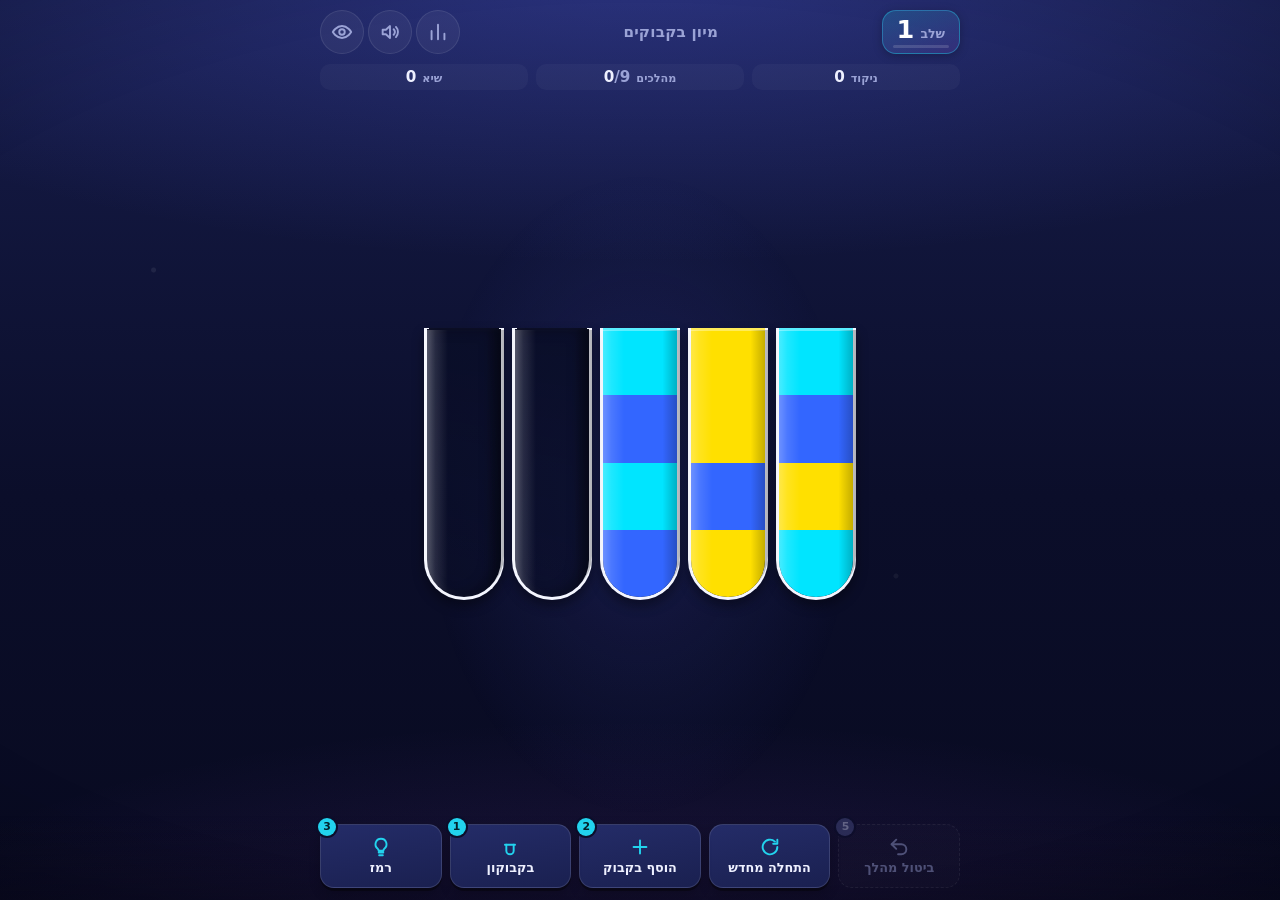
==== commit a0e773e1: "Add small vial (בקבוקון): free 2-unit container with per-container capacity Per-container capacity i" ====
--- a/index.html
+++ b/index.html
@@ -57,6 +57,11 @@
       <svg class="ico" viewBox="0 0 24 24" aria-hidden="true"><path d="M12 5v14M5 12h14"/></svg>
       <span class="ctrl-text">הוסף בקבוק</span>
       <span class="ctrl-count" id="add-count">2</span>
+    </button>
+    <button id="btn-vial" class="ctrl-btn" aria-label="בקבוקון (קיבולת 2, חינם)">
+      <svg class="ico" viewBox="0 0 24 24" aria-hidden="true"><path d="M8 11V9.5M16 11V9.5M8 11v5a4 4 0 0 0 8 0v-5"/><path d="M6.5 9.5h11"/></svg>
+      <span class="ctrl-text">בקבוקון</span>
+      <span class="ctrl-count" id="vial-count">1</span>
     </button>
     <button id="btn-hint" class="ctrl-btn" aria-label="רמז">
       <svg class="ico" viewBox="0 0 24 24" aria-hidden="true"><path d="M9.5 18h5M10 21h4M12 3a6 6 0 0 0-3.6 10.8c.6.5 1 1.2 1 2.2h5.2c0-1 .4-1.7 1-2.2A6 6 0 0 0 12 3z"/></svg>
--- a/style.css
+++ b/style.css
@@ -272,6 +272,11 @@
   justify-content: center;
 }
 
+/* ---------- Vial (small 2-unit container, bottom-aligned in its row) ---------- */
+.bottle-wrap.vial-wrap { --bw: var(--vw, 36px); }
+.bottle.vial { height: var(--vh, 50px); }
+.vial-wrap .liquid-wrap::before { top: -6px; height: 7px; }
+
 /* ---------- Bottle ---------- */
 .bottle {
   position: relative;
@@ -530,7 +535,7 @@
 .controls {
   flex: none;
   display: grid;
-  grid-template-columns: repeat(4, 1fr);
+  grid-template-columns: repeat(5, 1fr);
   gap: var(--space-2);
   padding: var(--space-2) calc(var(--space-3) + var(--safe-inline-end)) calc(var(--space-3) + var(--safe-bottom)) calc(var(--space-3) + var(--safe-inline-start));
   background: linear-gradient(180deg, transparent, rgba(5, 6, 20, 0.45));
@@ -561,6 +566,11 @@
 }
 .ctrl-btn .ico { color: var(--accent); }
 .ctrl-text { white-space: nowrap; }
+@media (max-width: 420px) {
+  .controls { gap: 5px; }
+  .ctrl-btn { padding: 6px 2px; font-size: 0.66rem; }
+  .ctrl-text { white-space: normal; text-align: center; }
+}
 .ctrl-btn:active:not(:disabled) {
   transform: translateY(2px) scale(0.97);
   box-shadow: 0 1px 0 rgba(0, 0, 0, 0.35);
@@ -679,6 +689,8 @@
 .win-breakdown { position: relative; width: 100%; margin-bottom: var(--space-3); font-size: 0.85rem; }
 .wb-row { display: flex; justify-content: space-between; gap: var(--space-3); padding: 3px 0; border-bottom: 1px solid rgba(255,255,255,0.06); font-variant-numeric: tabular-nums; }
 .wb-row.neg .wb-val { color: #ff9a9a; }
+.wb-row.pos .wb-val { color: #8fe3a0; }
+.wb-row.note { font-size: 0.85em; opacity: 0.85; justify-content: center; }
 .wb-val { font-weight: 700; }
 .win-score {
   font-size: 1.5rem;
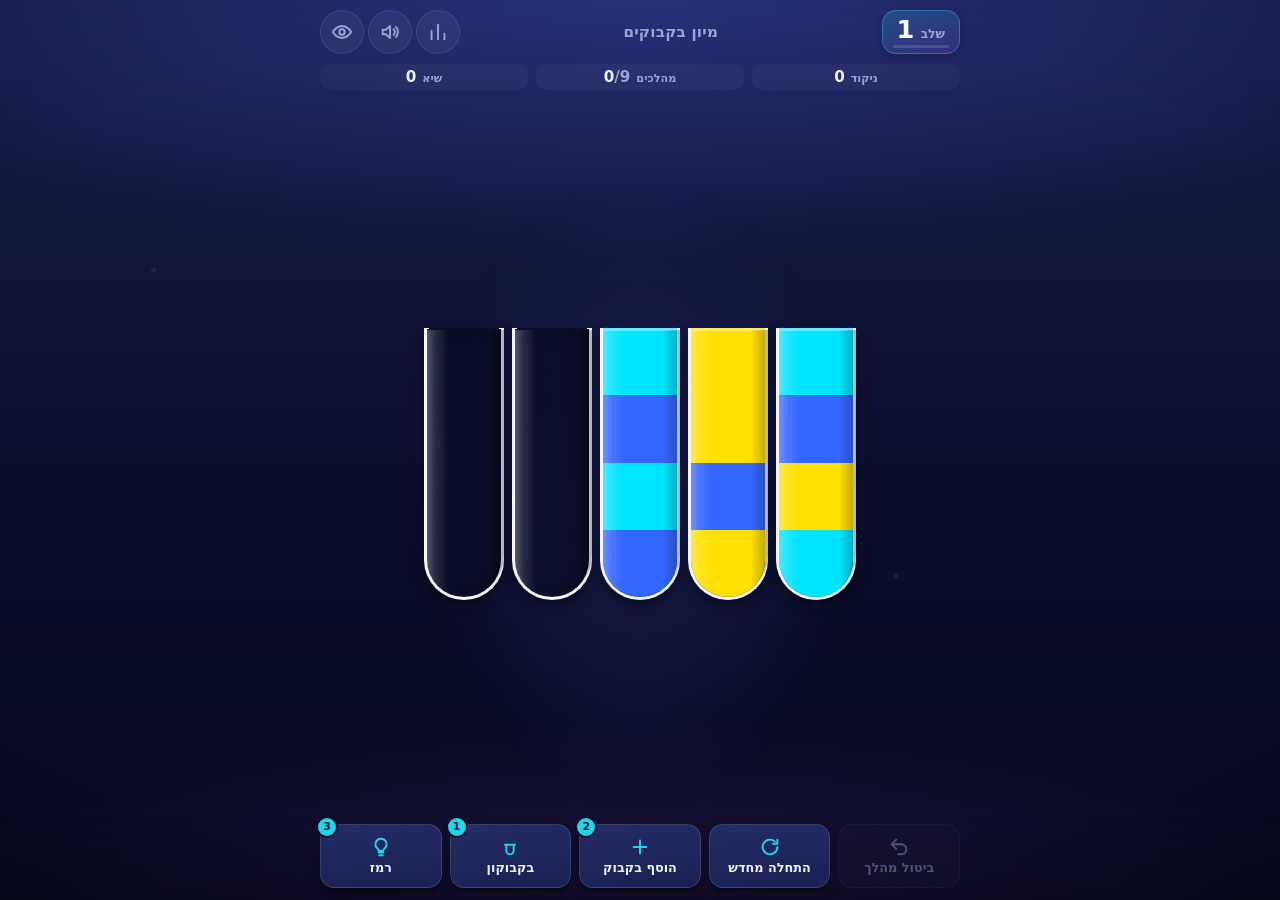
==== commit c687e85a: "Make Undo unlimited and free Remove the per-level undo limit (UNDOS_PER_LEVEL/undosLeft) and the cou" ====
--- a/index.html
+++ b/index.html
@@ -47,7 +47,6 @@
     <button id="btn-undo" class="ctrl-btn" aria-label="ביטול מהלך">
       <svg class="ico" viewBox="0 0 24 24" aria-hidden="true"><path d="M9 14L4 9l5-5"/><path d="M4 9h10.5a5.5 5.5 0 0 1 0 11H11"/></svg>
       <span class="ctrl-text">ביטול מהלך</span>
-      <span class="ctrl-count" id="undo-count">5</span>
     </button>
     <button id="btn-restart" class="ctrl-btn" aria-label="התחלה מחדש">
       <svg class="ico" viewBox="0 0 24 24" aria-hidden="true"><path d="M20 12a8 8 0 1 1-2.6-5.9"/><path d="M20 4v4.5h-4.5"/></svg>
